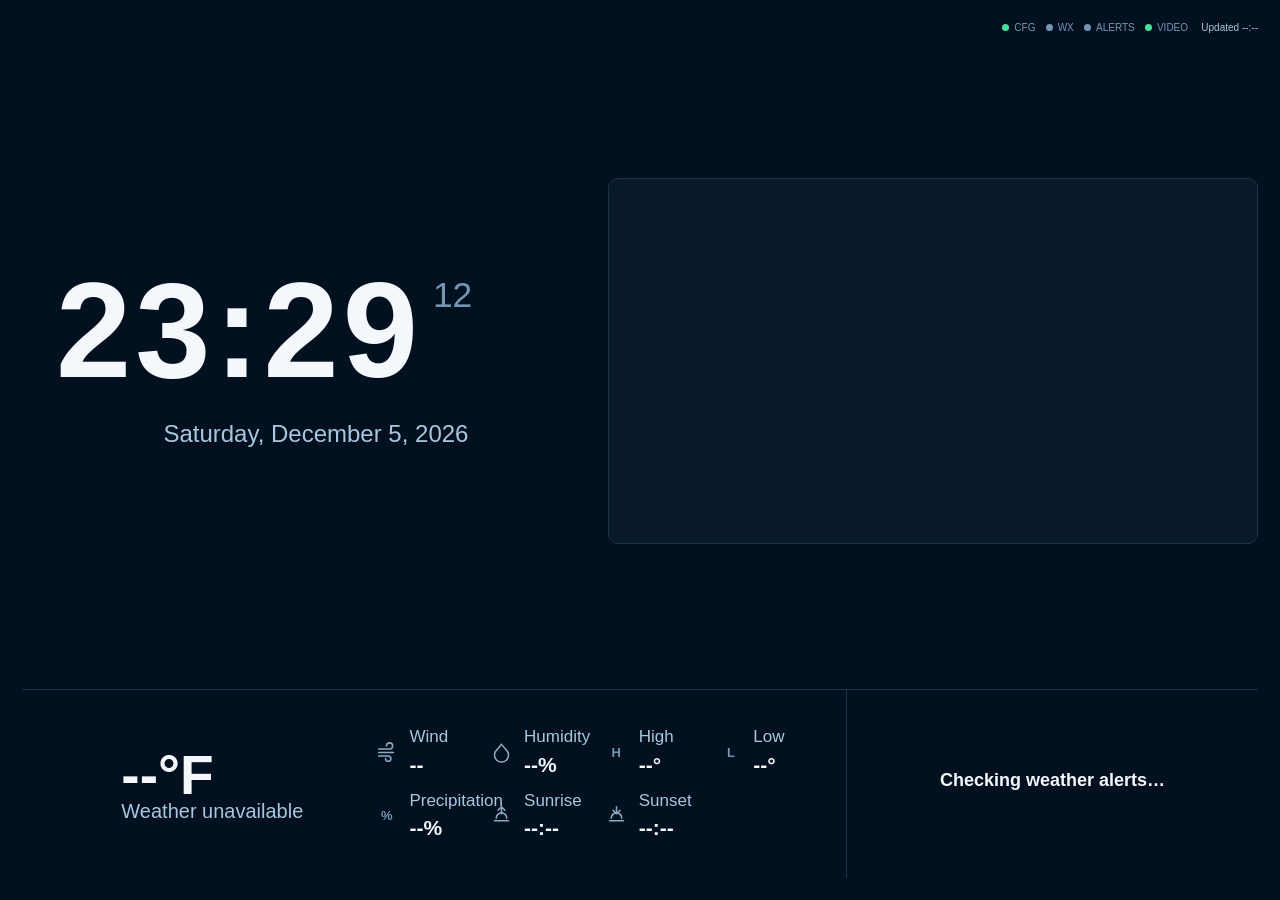
==== index.html @ 96a926e4 "Add files via upload" ====
<!doctype html>
<html lang="en">
<head>
  <meta charset="utf-8">
  <meta name="viewport" content="width=device-width,initial-scale=1,viewport-fit=cover">
  <meta http-equiv="Cache-Control" content="no-cache, no-store, must-revalidate">
  <meta name="theme-color" content="#020916">
  <title>Display</title>
  <link rel="stylesheet" href="styles.css">
</head>
<body>
  <div class="app" id="app">
    <div class="status-strip" aria-live="polite">
      <span class="health-item"><span id="configDot" class="health-dot"></span><span>CFG</span></span>
      <span class="health-item"><span id="weatherDot" class="health-dot"></span><span>WX</span></span>
      <span class="health-item"><span id="alertsDot" class="health-dot"></span><span>ALERTS</span></span>
      <span class="health-item"><span id="videoDot" class="health-dot"></span><span>VIDEO</span></span>
      <span id="updatedText" class="status-updated">Updated --:--</span>
    </div>

    <main class="hero">
      <section class="clock-panel">
        <div class="clock-block">
          <div class="time-line">
            <span id="timeMain">00:00</span>
            <span id="timeSeconds">00</span>
          </div>
          <div id="dateText" class="date-text">Loading date…</div>
        </div>
      </section>

      <section class="video-panel">
        <div class="video-shell">
          <iframe
            id="videoFrame"
            title="Information Feed"
            allow="autoplay; encrypted-media; picture-in-picture"
            allowfullscreen
            referrerpolicy="strict-origin-when-cross-origin"></iframe>
          <div id="videoFallback" class="video-fallback">
            <span>Communication</span>
            <span>Center</span>
          </div>
        </div>
      </section>
    </main>

    <section id="noticeBanner" class="notice-banner" aria-live="polite">
      <div class="notice-mask">
        <div id="noticeTrack" class="notice-track"></div>
      </div>
      <div id="noticeExpiration" class="notice-expiration"></div>
      <div id="noticeCount" class="notice-count"></div>
    </section>

    <footer class="info-bar">
      <section class="weather-block">
        <div class="weather-summary">
          <div id="weatherIcon" class="weather-icon" aria-hidden="true"></div>
          <div class="weather-primary">
            <div id="temperature" class="temperature">--°F</div>
            <div id="condition" class="condition">Weather unavailable</div>
          </div>
        </div>

        <div class="weather-stats">
          <div class="weather-stat">
            <span class="stat-icon" data-icon="wind"></span>
            <div><span class="stat-label">Wind</span><strong id="wind">--</strong></div>
          </div>
          <div class="weather-stat">
            <span class="stat-icon" data-icon="humidity"></span>
            <div><span class="stat-label">Humidity</span><strong id="humidity">--%</strong></div>
          </div>
          <div class="weather-stat">
            <span class="stat-icon stat-letter">H</span>
            <div><span class="stat-label">High</span><strong id="highTemp">--°</strong></div>
          </div>
          <div class="weather-stat">
            <span class="stat-icon stat-letter">L</span>
            <div><span class="stat-label">Low</span><strong id="lowTemp">--°</strong></div>
          </div>
          <div class="weather-stat">
            <span class="stat-icon stat-letter">%</span>
            <div><span class="stat-label">Precipitation</span><strong id="precipitation">--%</strong></div>
          </div>
          <div class="weather-stat">
            <span class="stat-icon" data-icon="sunrise"></span>
            <div><span class="stat-label">Sunrise</span><strong id="sunrise">--:--</strong></div>
          </div>
          <div class="weather-stat">
            <span class="stat-icon" data-icon="sunset"></span>
            <div><span class="stat-label">Sunset</span><strong id="sunset">--:--</strong></div>
          </div>
        </div>
      </section>

      <section class="alerts-block">
        <div id="alerts" class="alerts">
          <div class="alert-title">Checking weather alerts…</div>
          <div class="alert-detail"></div>
        </div>
      </section>
    </footer>
  </div>

  <aside id="diagnostics" class="diagnostics" aria-hidden="true">
    <div class="diagnostics-head">
      <strong>Display Diagnostics</strong>
      <span>Press D to close</span>
    </div>
    <dl id="diagnosticsGrid"></dl>
  </aside>

  <script type="module" src="display.js"></script>
</body>
</html>
---- styles.css ----
:root{
  --bg:#03101f;
  --surface:#07192b;
  --surface-hover:#0b2136;
  --border:#1d3448;
  --border-subtle:#142a3d;
  --text:#f4f7fb;
  --text-secondary:#a9c6df;
  --text-muted:#7596b3;
  --accent:#4da9dc;
  --accent-hover:#65b9e5;
  --success:#4ade9b;
  --warning:#f6c453;
  --danger:#ef6b73;
  --pad:clamp(22px,1.5vw,30px);
  --gap:clamp(24px,2vw,40px);
  --radius:10px;
  --footer-h:clamp(176px,21vh,230px);
}


*{box-sizing:border-box}
html,body{
  font-family:Inter,Segoe UI,Arial,sans-serif;
  color:var(--text);
  background:var(--bg);
  font-variant-numeric:tabular-nums;
}

.app{
  min-height:100vh;
  height:100dvh;
  padding:var(--pad);
  display:grid;
  grid-template-rows:minmax(0,1fr) var(--footer-h);
  gap:var(--gap);
  position:relative;
}

.status-strip{
  position:absolute;
  top:var(--pad);
  right:var(--pad);
  z-index:5;
  display:flex;
  align-items:center;
  gap:clamp(10px,.8vw,15px);
  color:var(--text-muted);
  font-size:clamp(10px,.66vw,13px);
  white-space:nowrap;
}
.health-item{display:inline-flex;align-items:center;gap:5px}
.health-dot{width:7px;height:7px;border-radius:50%;background:var(--text-muted)}
.health-dot.ok{background:var(--success)}
.health-dot.delayed{background:var(--warning)}
.health-dot.error{background:var(--danger)}
.status-updated{margin-left:3px;color:var(--text-secondary)}

.hero{
  display:grid;
  grid-template-columns:minmax(0,1fr) minmax(520px,1fr);
  gap:clamp(48px,3.4vw,72px);
  align-items:center;
  min-height:0;
  padding-top:clamp(30px,4vh,52px);
}

.clock-panel{
  container-type:inline-size;
  min-width:0;
  padding-left:clamp(52px,4.2vw,92px);
  overflow:visible;
}
.clock-block{width:100%;min-width:0}
.time-line{
  display:flex;
  align-items:flex-start;
  white-space:nowrap;
  min-width:0;
  overflow:visible;
}
#timeMain{
  font-size:clamp(150px,31cqw,320px);
  font-weight:620;
  letter-spacing:.026em;
  line-height:.86;
  white-space:nowrap;
}
#timeSeconds{
  flex:0 0 auto;
  margin:.05em 0 0 clamp(16px,1.2vw,22px);
  font-size:clamp(34px,7.5cqw,72px);
  font-weight:500;
  color:var(--text-muted);
}
.date-text{
  margin-top:clamp(30px,3.4vh,50px);
  font-size:clamp(29px,4.4cqw,44px);
  font-weight:500;
  color:var(--text-secondary);
  text-align:center;
  line-height:1.2;
}

.video-panel{min-width:0;display:flex;align-items:center}
.video-shell{
  width:100%;
  aspect-ratio:16/9;
  border:1px solid var(--border);
  border-radius:var(--radius);
  overflow:hidden;
  background:var(--surface);
  position:relative;
}
.video-shell iframe{width:100%;height:100%;border:0;display:block}
.video-fallback{
  position:absolute;inset:0;
  display:none;
  align-items:center;
  justify-content:center;
  flex-direction:column;
  gap:2px;
  color:var(--text-secondary);
  font-size:clamp(30px,2.2vw,46px);
  font-weight:600;
  line-height:1.05;
  text-align:center;
  background:var(--surface);
}

.info-bar{
  display:grid;
  grid-template-columns:minmax(0,2fr) minmax(350px,1fr);
  gap:0;
  border-top:1px solid var(--border);
  min-height:0;
}
.weather-block{
  display:grid;
  grid-template-columns:minmax(290px,.85fr) minmax(520px,1.15fr);
  align-items:center;
  gap:clamp(42px,3vw,66px);
  padding:clamp(20px,2vh,28px) clamp(50px,3.7vw,74px);
  min-width:0;
}
.weather-summary{
  display:grid;
  grid-template-columns:auto minmax(0,1fr);
  gap:clamp(20px,1.5vw,28px);
  align-items:center;
}
.weather-icon{width:clamp(56px,4.4vw,82px);height:clamp(56px,4.4vw,82px);color:#e4edf5}
.weather-icon svg,.stat-icon svg{width:100%;height:100%;display:block}
.temperature{font-size:clamp(54px,4.3vw,82px);font-weight:610;line-height:.9}
.condition{font-size:clamp(20px,1.3vw,25px);color:var(--text-secondary);margin-top:10px}

.weather-stats{
  display:grid;
  grid-template-columns:repeat(2,minmax(180px,1fr));
  gap:clamp(24px,2.2vh,36px) clamp(54px,4vw,84px);
  place-content:center;
  width:min(100%,570px);
  justify-self:center;
}
.weather-stat{
  display:grid;
  grid-template-columns:22px minmax(0,1fr);
  gap:11px;
  align-items:center;
}
.stat-icon{width:21px;height:21px;color:#8baac2}
.stat-label{display:block;font-size:clamp(17px,1.12vw,21px);color:var(--text-secondary);line-height:1.2}
.weather-stat strong{display:block;margin-top:5px;font-size:clamp(21px,1.38vw,27px);line-height:1.15}

.alerts-block{
  border-left:1px solid var(--border);
  display:flex;
  align-items:center;
  justify-content:center;
  padding:0 clamp(34px,2.8vw,54px);
}
.alerts{width:100%;text-align:center}
.alert-title{font-size:clamp(18px,1.18vw,23px);font-weight:600}
.alert-detail{margin-top:7px;font-size:clamp(14px,.95vw,18px);line-height:1.35;color:var(--text-muted)}
.alerts.warning{border-left:3px solid var(--danger);padding-left:18px;text-align:left}
.alerts.watch{border-left:3px solid #e8d15d;padding-left:18px;text-align:left}
.alerts.advisory{border-left:3px solid var(--warning);padding-left:18px;text-align:left}

.notice-banner{
  position:absolute;
  left:var(--pad);
  right:var(--pad);
  bottom:calc(var(--footer-h) + var(--gap) + 8px);
  min-height:clamp(82px,9vh,112px);
  border:1px solid var(--border);
  border-radius:var(--radius);
  background:rgba(5,17,31,.94);
  backdrop-filter:blur(8px);
  overflow:hidden;
  opacity:0;
  transform:translateY(12px);
  pointer-events:none;
  transition:opacity .28s ease,transform .28s ease;
  box-shadow:0 14px 34px rgba(0,0,0,.18);
  z-index:8;
}
.notice-banner.active{opacity:1;transform:translateY(0)}
.notice-mask{
  position:absolute;inset:0;overflow:hidden;
  -webkit-mask-image:linear-gradient(to bottom,transparent 0%,#000 18%,#000 82%,transparent 100%);
  mask-image:linear-gradient(to bottom,transparent 0%,#000 18%,#000 82%,transparent 100%);
}
.notice-track{
  position:absolute;left:0;right:0;top:50%;
  display:flex;flex-direction:column;gap:10px;
  padding:0 38px;
  transform:translateY(var(--notice-offset,-50%));
  transition:transform 700ms cubic-bezier(.22,.61,.36,1);
}
.notice-item{
  min-height:52px;
  display:flex;align-items:center;justify-content:center;
  padding:10px 60px;
  border-left:3px solid transparent;
  border-radius:7px;
  color:rgba(244,247,251,.42);
  font-size:clamp(16px,1.08vw,21px);
  text-align:center;
  opacity:.42;
  transform:scale(.975);
  transition:opacity 700ms ease,transform 700ms ease,color 700ms ease,background-color 700ms ease;
}
.notice-item.active{color:var(--text);opacity:1;transform:scale(1);background:rgba(8,24,41,.56)}
.notice-item.important{border-left-color:var(--warning)}
.notice-item.urgent{border-left-color:var(--danger)}
.notice-expiration{position:absolute;left:12px;bottom:7px;font-size:11px;color:rgba(159,176,194,.72)}
.notice-count{position:absolute;right:10px;bottom:7px;font-size:11px;color:var(--text-muted)}

@media(max-width:1500px){
  .hero{grid-template-columns:minmax(0,.92fr) minmax(450px,1.08fr);gap:32px}
  .clock-panel{padding-left:34px}
  #timeMain{font-size:clamp(108px,26cqw,230px);letter-spacing:.03em}
  #timeSeconds{font-size:clamp(28px,6.8cqw,56px);margin-left:11px}
  .date-text{font-size:clamp(24px,3.9cqw,35px)}
  .weather-block{
    grid-template-columns:minmax(240px,.8fr) minmax(400px,1.2fr);
    gap:30px;
    padding-left:34px;padding-right:34px;
  }
  .weather-stats{grid-template-columns:repeat(2,minmax(150px,1fr));column-gap:36px}
}

@media(prefers-reduced-motion:reduce){
  *{transition:none!important}
}


/* Reliability / burn-in protection */
.app{
  transform:translate(var(--burn-x,0px),var(--burn-y,0px));
  transition:transform 2s ease;
}

/* Hidden diagnostics overlay */
.diagnostics{
  position:fixed;
  right:20px;
  bottom:20px;
  z-index:50;
  width:min(480px,calc(100vw - 40px));
  max-height:70vh;
  overflow:auto;
  display:none;
  padding:16px;
  border:1px solid var(--border);
  border-radius:10px;
  background:rgba(3,16,31,.97);
  box-shadow:0 18px 50px rgba(0,0,0,.4);
  color:var(--text);
}
.diagnostics.open{display:block}
.diagnostics-head{
  display:flex;
  justify-content:space-between;
  gap:16px;
  padding-bottom:10px;
  margin-bottom:10px;
  border-bottom:1px solid var(--border-subtle);
}
.diagnostics-head span{color:var(--text-muted);font-size:12px}
.diagnostics dl{margin:0;display:grid;grid-template-columns:150px 1fr;gap:7px 12px;font-size:13px}
.diagnostics dt{color:var(--text-muted)}
.diagnostics dd{margin:0;color:var(--text-secondary);word-break:break-word}

/* Prevent long alert / notice text from clipping. JS may also reduce font-size when needed. */
.alert-title,.alert-detail,.notice-item{overflow-wrap:anywhere}

.status-updated.stale{color:var(--warning);opacity:.8}


/* v3.3.1 — TV viewport lock: never show page scrollbars */
html,
body{
  width:100%;
  height:100%;
  min-width:0;
  min-height:0;
  margin:0;
  padding:0;
  overflow:hidden !important;
  overscroll-behavior:none;
}

body{
  position:fixed;
  inset:0;
}

.app{
  position:absolute;
  inset:0;
  width:100%;
  height:100%;
  max-width:100vw;
  max-height:100vh;
  overflow:hidden;
  box-sizing:border-box;
}

/* Keep the 1px burn-in shift from increasing the document bounds. */
.app,
.hero,
.footer{
  box-sizing:border-box;
}

.hero{
  min-height:0;
  overflow:hidden;
}

.footer{
  min-height:0;
  overflow:hidden;
}

.video-shell{
  max-width:100%;
  max-height:100%;
}

/* v3.3.2 — compact daily high / low */
.high-low{
  display:flex;
  align-items:center;
  gap:8px;
  margin-top:9px;
  color:var(--text-muted);
  font-size:clamp(14px,.9vw,17px);
  line-height:1;
  letter-spacing:.01em;
}
.high-low > span{
  display:inline-flex;
  align-items:center;
  gap:3px;
}
.high-low strong{
  color:var(--text-secondary);
  font-weight:600;
}
.hl-label{
  color:var(--text-muted);
  font-size:.88em;
  font-weight:600;
}
.hl-divider{
  color:var(--border);
  font-size:.8em;
}

/* v3.3.3 — single-line weather summary */
.weather-summary{display:flex;align-items:center;flex-wrap:nowrap;gap:9px;margin-top:6px;min-width:0;white-space:nowrap}
.weather-summary .condition{margin:0;min-width:0;color:var(--text-secondary)}
.summary-divider{color:var(--border);font-size:.9em;font-weight:400}
.weather-summary .high-low{display:inline-flex;align-items:center;flex:0 0 auto;gap:8px;margin:0;color:var(--text-muted);font-size:clamp(14px,.9vw,17px);line-height:1}
.weather-summary .high-low>span{display:inline-flex;align-items:center;gap:3px}
.weather-summary .high-low strong{color:var(--text-secondary);font-weight:600}
.weather-summary .hl-label{color:var(--text-muted);font-size:.88em;font-weight:600}
.weather-summary .hl-divider{color:var(--border);font-size:.8em}

/* v3.3.4 weather detail grid */
.weather-stats{grid-template-columns:repeat(4,minmax(0,1fr));column-gap:clamp(18px,1.8vw,34px);row-gap:clamp(14px,1.4vh,22px)}
.stat-letter{display:flex;align-items:center;justify-content:center;font-size:13px;font-weight:600;color:var(--text-muted)}
@media(max-width:1200px){.weather-stats{grid-template-columns:repeat(4,minmax(0,1fr));column-gap:14px}}
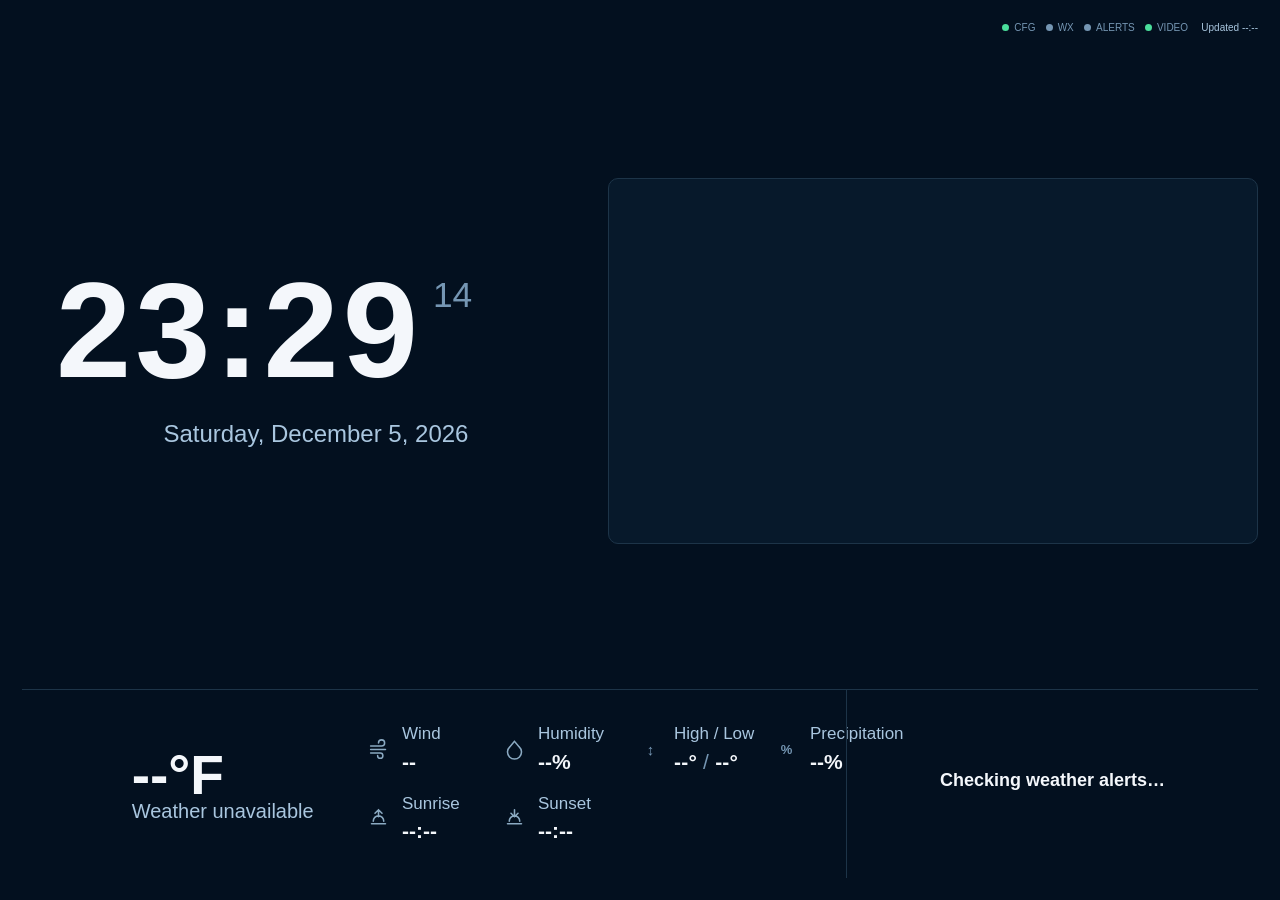
==== commit 0370e726: "Add files via upload" ====
--- a/index.html
+++ b/index.html
@@ -72,13 +72,12 @@
             <span class="stat-icon" data-icon="humidity"></span>
             <div><span class="stat-label">Humidity</span><strong id="humidity">--%</strong></div>
           </div>
-          <div class="weather-stat">
-            <span class="stat-icon stat-letter">H</span>
-            <div><span class="stat-label">High</span><strong id="highTemp">--°</strong></div>
-          </div>
-          <div class="weather-stat">
-            <span class="stat-icon stat-letter">L</span>
-            <div><span class="stat-label">Low</span><strong id="lowTemp">--°</strong></div>
+          <div class="weather-stat high-low-stat">
+            <span class="stat-icon temp-range-icon">↕</span>
+            <div>
+              <span class="stat-label">High / Low</span>
+              <strong><span id="highTemp">--°</span><span class="temp-range-divider"> / </span><span id="lowTemp">--°</span></strong>
+            </div>
           </div>
           <div class="weather-stat">
             <span class="stat-icon stat-letter">%</span>
--- a/styles.css
+++ b/styles.css
@@ -393,3 +393,90 @@
 .weather-stats{grid-template-columns:repeat(4,minmax(0,1fr));column-gap:clamp(18px,1.8vw,34px);row-gap:clamp(14px,1.4vh,22px)}
 .stat-letter{display:flex;align-items:center;justify-content:center;font-size:13px;font-weight:600;color:var(--text-muted)}
 @media(max-width:1200px){.weather-stats{grid-template-columns:repeat(4,minmax(0,1fr));column-gap:14px}}
+
+
+/* v3.3.5 — weather detail spacing refinement */
+.weather-block{
+  grid-template-columns:minmax(320px,.82fr) minmax(620px,1.18fr);
+  gap:clamp(54px,4vw,88px);
+  padding-left:clamp(56px,4.2vw,86px);
+  padding-right:clamp(48px,3.8vw,78px);
+}
+
+/* Seven details become a balanced four-column grid with High/Low combined. */
+.weather-stats{
+  width:min(100%,760px);
+  grid-template-columns:repeat(4,minmax(128px,1fr));
+  column-gap:clamp(28px,2.6vw,52px);
+  row-gap:clamp(24px,2.4vh,34px);
+  justify-self:center;
+  place-content:center;
+}
+
+.weather-stat{
+  grid-template-columns:22px minmax(0,1fr);
+  column-gap:12px;
+  min-width:0;
+  align-items:center;
+}
+
+.stat-label{
+  white-space:nowrap;
+}
+
+.weather-stat strong{
+  white-space:nowrap;
+}
+
+.temp-range-icon{
+  display:flex;
+  align-items:center;
+  justify-content:center;
+  width:21px;
+  height:21px;
+  color:var(--text-muted);
+  font-size:15px;
+  font-weight:600;
+  line-height:1;
+}
+
+.temp-range-divider{
+  color:var(--text-muted);
+  font-weight:400;
+}
+
+.high-low-stat strong{
+  letter-spacing:.01em;
+}
+
+/* Give current conditions a little more separation from the metrics. */
+.weather-summary{
+  padding-left:clamp(6px,.5vw,10px);
+}
+
+@media(max-width:1500px){
+  .weather-block{
+    grid-template-columns:minmax(270px,.78fr) minmax(520px,1.22fr);
+    gap:38px;
+    padding-left:38px;
+    padding-right:34px;
+  }
+
+  .weather-stats{
+    width:min(100%,680px);
+    grid-template-columns:repeat(4,minmax(112px,1fr));
+    column-gap:24px;
+    row-gap:20px;
+  }
+}
+
+@media(max-width:1100px){
+  .weather-block{
+    grid-template-columns:minmax(230px,.72fr) minmax(430px,1.28fr);
+    gap:26px;
+  }
+
+  .weather-stats{
+    grid-template-columns:repeat(3,minmax(110px,1fr));
+  }
+}
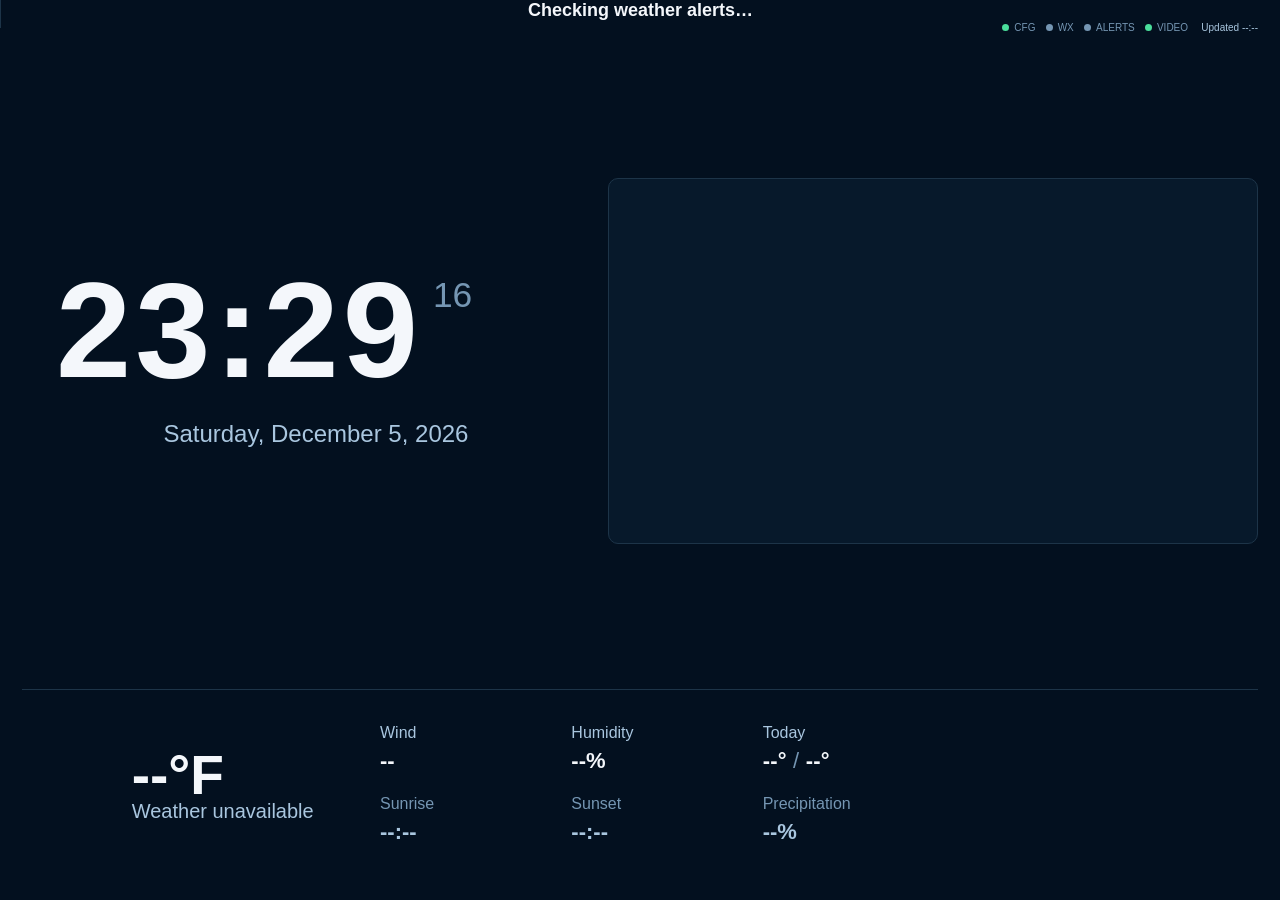
==== commit fb2abade: "Add files via upload" ====
--- a/index.html
+++ b/index.html
@@ -63,35 +63,40 @@
           </div>
         </div>
 
-        <div class="weather-stats">
-          <div class="weather-stat">
-            <span class="stat-icon" data-icon="wind"></span>
-            <div><span class="stat-label">Wind</span><strong id="wind">--</strong></div>
-          </div>
-          <div class="weather-stat">
-            <span class="stat-icon" data-icon="humidity"></span>
-            <div><span class="stat-label">Humidity</span><strong id="humidity">--%</strong></div>
-          </div>
-          <div class="weather-stat high-low-stat">
-            <span class="stat-icon temp-range-icon">↕</span>
-            <div>
-              <span class="stat-label">High / Low</span>
-              <strong><span id="highTemp">--°</span><span class="temp-range-divider"> / </span><span id="lowTemp">--°</span></strong>
+        <div class="weather-stats clean-weather-grid">
+          <div class="weather-column">
+            <div class="weather-group">
+              <span class="stat-label">Wind</span>
+              <strong id="wind">--</strong>
+            </div>
+            <div class="weather-group secondary">
+              <span class="stat-label">Sunrise</span>
+              <strong id="sunrise">--:--</strong>
             </div>
           </div>
-          <div class="weather-stat">
-            <span class="stat-icon stat-letter">%</span>
-            <div><span class="stat-label">Precipitation</span><strong id="precipitation">--%</strong></div>
+
+          <div class="weather-column">
+            <div class="weather-group">
+              <span class="stat-label">Humidity</span>
+              <strong id="humidity">--%</strong>
+            </div>
+            <div class="weather-group secondary">
+              <span class="stat-label">Sunset</span>
+              <strong id="sunset">--:--</strong>
+            </div>
           </div>
-          <div class="weather-stat">
-            <span class="stat-icon" data-icon="sunrise"></span>
-            <div><span class="stat-label">Sunrise</span><strong id="sunrise">--:--</strong></div>
+
+          <div class="weather-column">
+            <div class="weather-group">
+              <span class="stat-label">Today</span>
+              <strong class="today-range"><span id="highTemp">--°</span><span class="temp-range-divider"> / </span><span id="lowTemp">--°</span></strong>
+            </div>
+            <div class="weather-group secondary">
+              <span class="stat-label">Precipitation</span>
+              <strong id="precipitation">--%</strong>
+            </div>
           </div>
-          <div class="weather-stat">
-            <span class="stat-icon" data-icon="sunset"></span>
-            <div><span class="stat-label">Sunset</span><strong id="sunset">--:--</strong></div>
-          </div>
-        </div>
+        </div></div>
       </section>
 
       <section class="alerts-block">
--- a/styles.css
+++ b/styles.css
@@ -480,3 +480,107 @@
     grid-template-columns:repeat(3,minmax(110px,1fr));
   }
 }
+
+
+/* v3.3.6 — clean three-column weather details */
+.weather-block{
+  grid-template-columns:minmax(320px,.78fr) minmax(620px,1.22fr);
+  gap:clamp(56px,4.2vw,92px);
+  padding-left:clamp(56px,4.2vw,86px);
+  padding-right:clamp(54px,4vw,82px);
+}
+
+.clean-weather-grid{
+  width:min(100%,760px);
+  display:grid;
+  grid-template-columns:repeat(3,minmax(0,1fr));
+  column-gap:clamp(54px,4vw,88px);
+  row-gap:0;
+  justify-self:center;
+  align-items:start;
+}
+
+.weather-column{
+  display:grid;
+  grid-template-rows:auto auto;
+  row-gap:clamp(24px,2.4vh,34px);
+  min-width:0;
+}
+
+.weather-group{
+  min-width:0;
+}
+
+.weather-group .stat-label{
+  display:block;
+  color:var(--text-secondary);
+  font-size:clamp(17px,1.08vw,21px);
+  line-height:1.2;
+  margin-bottom:6px;
+}
+
+.weather-group strong{
+  display:block;
+  color:var(--text);
+  font-size:clamp(22px,1.42vw,28px);
+  line-height:1.16;
+  font-weight:600;
+  white-space:nowrap;
+}
+
+.weather-group.secondary .stat-label{
+  color:var(--text-muted);
+}
+
+.weather-group.secondary strong{
+  color:var(--text-secondary);
+}
+
+.today-range{
+  letter-spacing:.01em;
+}
+
+.temp-range-divider{
+  color:var(--text-muted);
+  font-weight:400;
+}
+
+/* Retire the old icon-heavy weather stat presentation. */
+.weather-stats .stat-icon,
+.weather-stats .stat-letter,
+.weather-stats .temp-range-icon{
+  display:none !important;
+}
+
+@media(max-width:1500px){
+  .weather-block{
+    grid-template-columns:minmax(280px,.74fr) minmax(540px,1.26fr);
+    gap:40px;
+    padding-left:38px;
+    padding-right:36px;
+  }
+
+  .clean-weather-grid{
+    width:min(100%,680px);
+    column-gap:34px;
+  }
+
+  .weather-column{
+    row-gap:20px;
+  }
+
+  .weather-group .stat-label{
+    font-size:16px;
+  }
+
+  .weather-group strong{
+    font-size:22px;
+  }
+}
+
+@media(max-width:1100px){
+  .clean-weather-grid{
+    grid-template-columns:repeat(3,minmax(0,1fr));
+    column-gap:24px;
+  }
+}
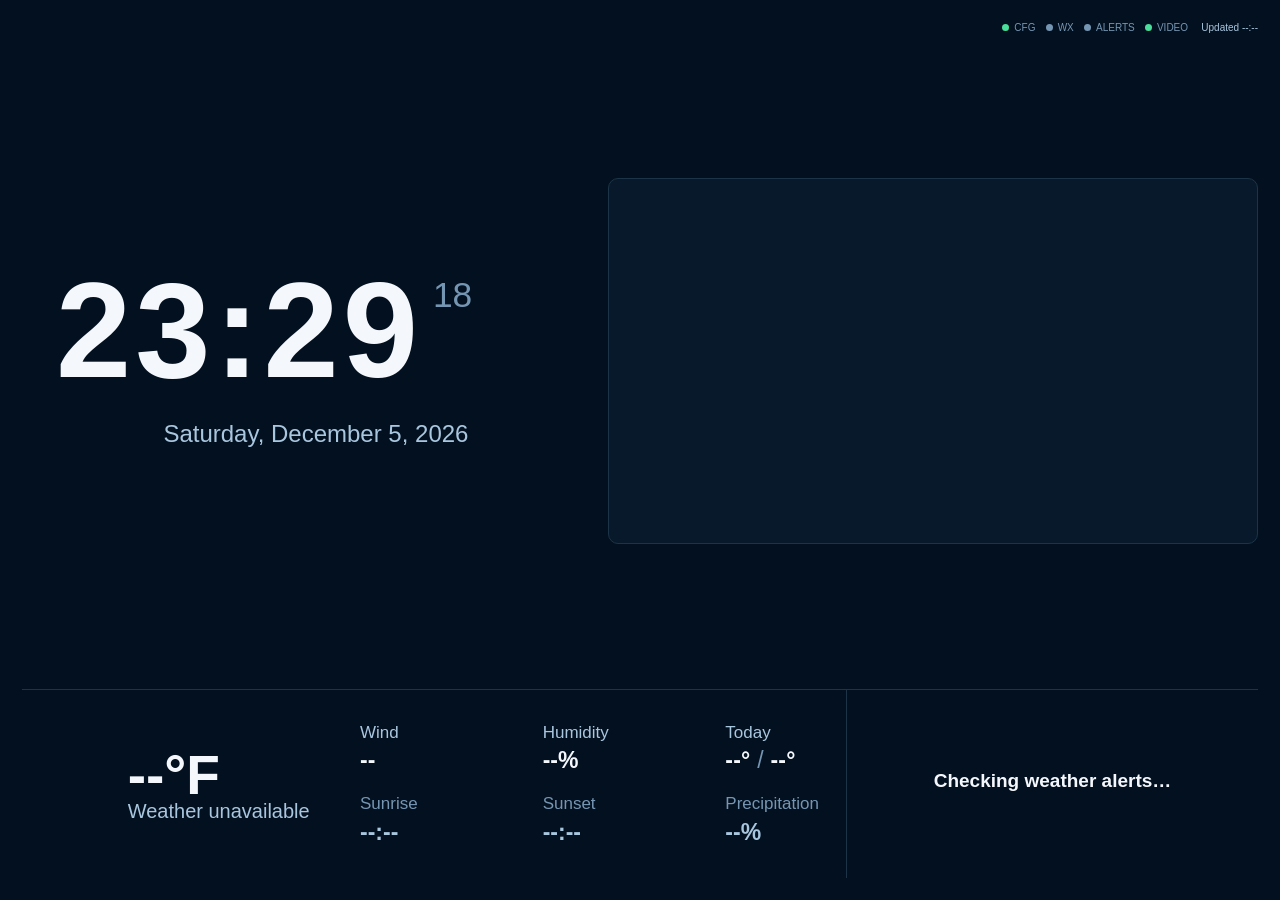
==== commit 745f5a44: "Add files via upload" ====
--- a/index.html
+++ b/index.html
@@ -96,7 +96,7 @@
               <strong id="precipitation">--%</strong>
             </div>
           </div>
-        </div></div>
+        </div>
       </section>
 
       <section class="alerts-block">
--- a/styles.css
+++ b/styles.css
@@ -482,105 +482,123 @@
 }
 
 
-/* v3.3.6 — clean three-column weather details */
+/* v3.3.7 — repaired weather footer */
+.info-bar{
+  display:grid !important;
+  grid-template-columns:minmax(0,2fr) minmax(350px,1fr) !important;
+  gap:0 !important;
+  align-items:stretch !important;
+}
+
 .weather-block{
-  grid-template-columns:minmax(320px,.78fr) minmax(620px,1.22fr);
-  gap:clamp(56px,4.2vw,92px);
-  padding-left:clamp(56px,4.2vw,86px);
-  padding-right:clamp(54px,4vw,82px);
+  display:grid !important;
+  grid-template-columns:minmax(330px,.82fr) minmax(620px,1.18fr) !important;
+  align-items:center !important;
+  gap:clamp(48px,3.6vw,78px) !important;
+  padding:clamp(18px,1.8vh,26px) clamp(48px,3.5vw,72px) !important;
+  min-width:0 !important;
 }
 
 .clean-weather-grid{
-  width:min(100%,760px);
-  display:grid;
-  grid-template-columns:repeat(3,minmax(0,1fr));
-  column-gap:clamp(54px,4vw,88px);
-  row-gap:0;
-  justify-self:center;
-  align-items:start;
+  display:grid !important;
+  grid-template-columns:repeat(3,minmax(150px,1fr)) !important;
+  column-gap:clamp(42px,3.2vw,68px) !important;
+  width:min(100%,760px) !important;
+  justify-self:center !important;
+  align-items:start !important;
 }
 
 .weather-column{
-  display:grid;
-  grid-template-rows:auto auto;
-  row-gap:clamp(24px,2.4vh,34px);
-  min-width:0;
+  display:grid !important;
+  grid-template-rows:auto auto !important;
+  row-gap:clamp(20px,2vh,30px) !important;
+  min-width:0 !important;
 }
 
 .weather-group{
-  min-width:0;
+  min-width:0 !important;
 }
 
 .weather-group .stat-label{
-  display:block;
-  color:var(--text-secondary);
-  font-size:clamp(17px,1.08vw,21px);
-  line-height:1.2;
-  margin-bottom:6px;
+  display:block !important;
+  margin:0 0 6px !important;
+  color:var(--text-secondary) !important;
+  font-size:clamp(18px,1.18vw,23px) !important;
+  line-height:1.15 !important;
+  white-space:nowrap !important;
 }
 
 .weather-group strong{
-  display:block;
-  color:var(--text);
-  font-size:clamp(22px,1.42vw,28px);
-  line-height:1.16;
-  font-weight:600;
-  white-space:nowrap;
+  display:block !important;
+  color:var(--text) !important;
+  font-size:clamp(23px,1.5vw,30px) !important;
+  line-height:1.12 !important;
+  font-weight:600 !important;
+  white-space:nowrap !important;
 }
 
 .weather-group.secondary .stat-label{
-  color:var(--text-muted);
+  color:var(--text-muted) !important;
 }
 
 .weather-group.secondary strong{
-  color:var(--text-secondary);
+  color:var(--text-secondary) !important;
 }
 
 .today-range{
-  letter-spacing:.01em;
+  letter-spacing:.01em !important;
 }
 
 .temp-range-divider{
-  color:var(--text-muted);
-  font-weight:400;
-}
-
-/* Retire the old icon-heavy weather stat presentation. */
-.weather-stats .stat-icon,
-.weather-stats .stat-letter,
-.weather-stats .temp-range-icon{
-  display:none !important;
+  color:var(--text-muted) !important;
+  font-weight:400 !important;
+}
+
+.alerts-block{
+  grid-column:2 !important;
+  grid-row:1 !important;
+  position:relative !important;
+  inset:auto !important;
+  align-self:stretch !important;
+  display:flex !important;
+  align-items:center !important;
+  justify-content:center !important;
+  border-left:1px solid var(--border) !important;
+  padding:0 clamp(34px,2.8vw,54px) !important;
+}
+
+.alerts{
+  position:static !important;
+  width:100% !important;
+  text-align:center !important;
+}
+
+.alert-title{
+  font-size:clamp(19px,1.25vw,24px) !important;
+}
+
+.alert-detail{
+  font-size:clamp(14px,.95vw,18px) !important;
 }
 
 @media(max-width:1500px){
   .weather-block{
-    grid-template-columns:minmax(280px,.74fr) minmax(540px,1.26fr);
-    gap:40px;
-    padding-left:38px;
-    padding-right:36px;
+    grid-template-columns:minmax(270px,.76fr) minmax(520px,1.24fr) !important;
+    gap:34px !important;
+    padding-left:34px !important;
+    padding-right:30px !important;
   }
 
   .clean-weather-grid{
-    width:min(100%,680px);
-    column-gap:34px;
-  }
-
-  .weather-column{
-    row-gap:20px;
+    grid-template-columns:repeat(3,minmax(125px,1fr)) !important;
+    column-gap:28px !important;
   }
 
   .weather-group .stat-label{
-    font-size:16px;
+    font-size:17px !important;
   }
 
   .weather-group strong{
-    font-size:22px;
-  }
-}
-
-@media(max-width:1100px){
-  .clean-weather-grid{
-    grid-template-columns:repeat(3,minmax(0,1fr));
-    column-gap:24px;
-  }
-}
+    font-size:23px !important;
+  }
+}
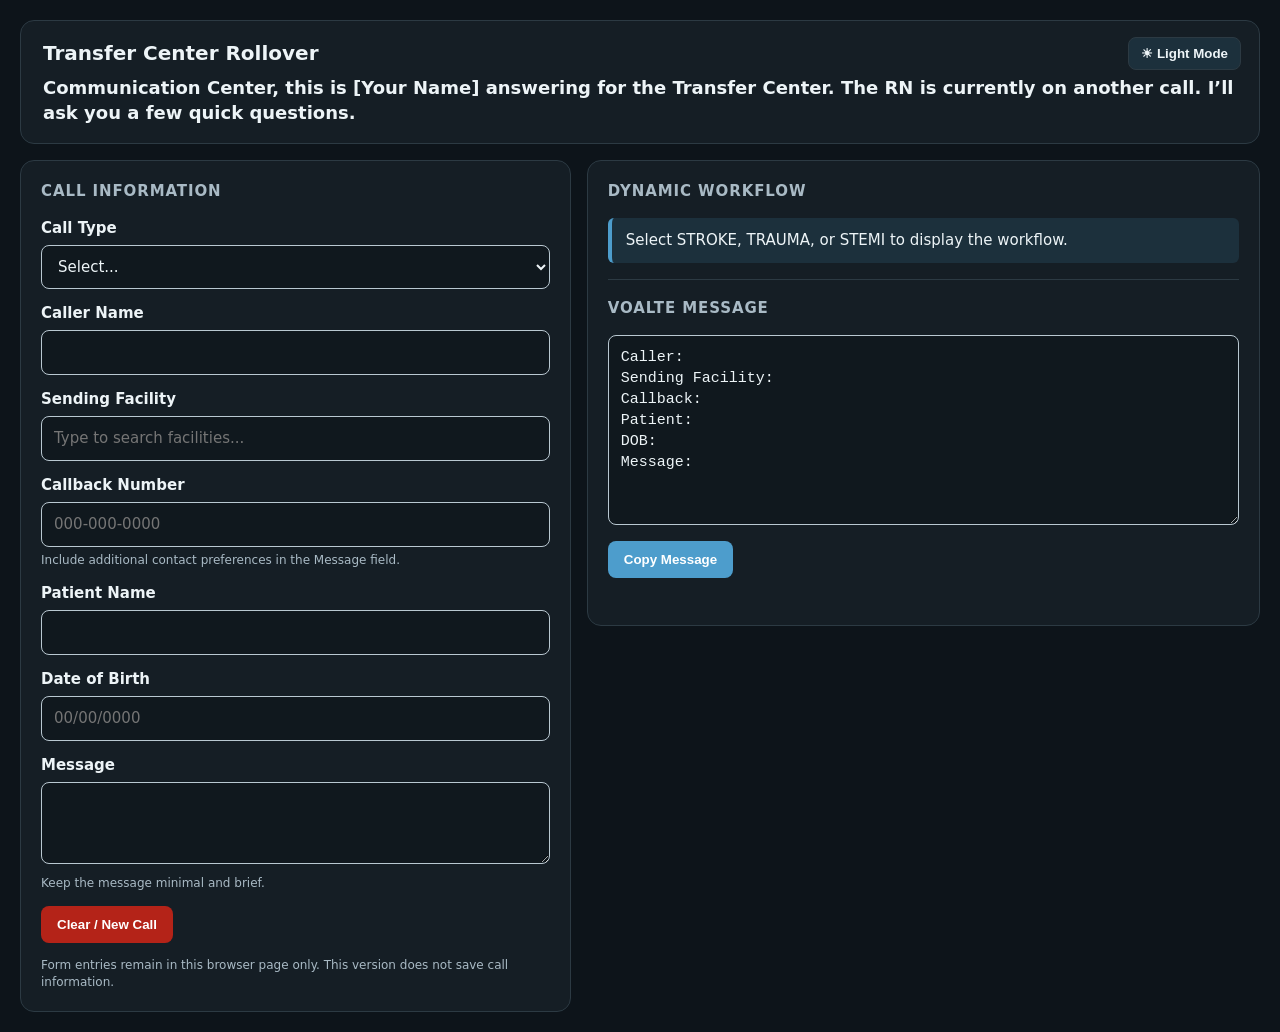
==== commit 7d2f6906: "Add files via upload" ====
--- a/index.html
+++ b/index.html
@@ -1,121 +1,247 @@
 <!doctype html>
 <html lang="en">
 <head>
-  <meta charset="utf-8">
-  <meta name="viewport" content="width=device-width,initial-scale=1,viewport-fit=cover">
-  <meta http-equiv="Cache-Control" content="no-cache, no-store, must-revalidate">
-  <meta name="theme-color" content="#020916">
-  <title>Display</title>
-  <link rel="stylesheet" href="styles.css">
+<meta charset="utf-8">
+<meta name="viewport" content="width=device-width,initial-scale=1">
+<title>Transfer Center Rollover</title>
+<style>
+:root{--bg:#eef4f8;--panel:#fff;--ink:#17232d;--muted:#61717e;--line:#d8e2e8;--blue:#2d6f98;--soft:#e8f2f8;--danger:#a43d3d;--ok:#26734d;--input:#fff;--output:#f8fafb}
+html[data-theme="dark"]{--bg:#0d141a;--panel:#151e25;--ink:#edf4f7;--muted:#a9bac5;--line:#2c3a43;--blue:#4d9dcc;--soft:#1c303c;--danger:#dc7777;--ok:#73c79a;--input:#10181e;--output:#10181e}
+*{box-sizing:border-box} body{margin:0;background:var(--bg);color:var(--ink);font:15px/1.4 system-ui,-apple-system,Segoe UI,Roboto,Arial,sans-serif}
+.app{max-width:1400px;margin:auto;padding:20px}.header{background:var(--panel);border:1px solid var(--line);border-radius:14px;padding:18px 22px;margin-bottom:16px}
+.header{position:relative}.header h1{margin:0 0 8px;font-size:20px}.theme-toggle{position:absolute;right:18px;top:16px;background:var(--soft);color:var(--ink);border:1px solid var(--line);padding:8px 12px}.script{font-size:18px;font-weight:600}
+.grid{display:grid;grid-template-columns:minmax(360px,.9fr) minmax(480px,1.1fr);gap:16px}
+.card{background:var(--panel);border:1px solid var(--line);border-radius:14px;padding:20px}.card h2{font-size:15px;letter-spacing:.06em;margin:0 0 16px;color:var(--muted)}
+label{display:block;font-weight:650;margin:0 0 6px}.field{margin-bottom:14px}
+input,select,textarea{width:100%;border:1px solid #b9c8d1;border-radius:8px;padding:11px 12px;font:inherit;background:var(--input);color:var(--ink)}
+input:focus,select:focus,textarea:focus{outline:3px solid #d8ebf6;border-color:var(--blue)}
+textarea{resize:vertical;min-height:82px}.copybox{min-height:190px;background:var(--output);font-family:ui-monospace,SFMono-Regular,Consolas,monospace}
+.row{display:flex;gap:10px}.row>*{flex:1}
+button{border:0;border-radius:8px;padding:11px 16px;font-weight:700;cursor:pointer;background:var(--blue);color:#fff}
+button.secondary{background:var(--soft);color:var(--ink)}button.danger{background:#b42318;color:#fff}button.danger:hover{background:#8f1c13}button.choice{background:var(--soft);color:var(--ink);border:1px solid var(--line)}
+button.choice.active{background:var(--blue);color:#fff}.actions{display:flex;gap:10px;margin-top:10px}
+.workflow{margin-top:16px;border-top:1px solid var(--line);padding-top:18px}.workflow h3{margin:0 0 10px}
+.notice{background:var(--soft);border-left:4px solid var(--blue);padding:12px 14px;border-radius:6px;margin:10px 0}
+.steps{margin:10px 0 0;padding-left:22px}.hidden{display:none!important}.status{font-size:13px;color:var(--ok);min-height:20px;margin-top:7px}
+.helper{font-size:12px;color:var(--muted);margin-top:5px}.footer-note{font-size:12px;color:var(--muted);margin-top:14px}
+.combo{position:relative}.combo-list{position:absolute;z-index:50;left:0;right:0;top:100%;margin-top:4px;max-height:260px;overflow:auto;background:var(--panel);border:1px solid var(--line);border-radius:8px;box-shadow:0 10px 25px rgba(0,0,0,.25)}
+.combo-option{padding:10px 12px;cursor:pointer;border-bottom:1px solid var(--line)}.combo-option:last-child{border-bottom:0}.combo-option:hover,.combo-option.active{background:var(--soft)}.combo-empty{padding:10px 12px;color:var(--muted)}
+@media(max-width:850px){.grid{grid-template-columns:1fr}.app{padding:10px}.script{font-size:16px}}
+@media print{.actions,.footer-note{display:none}body{background:#fff}.app{max-width:none}}
+</style>
 </head>
 <body>
-  <div class="app" id="app">
-    <div class="status-strip" aria-live="polite">
-      <span class="health-item"><span id="configDot" class="health-dot"></span><span>CFG</span></span>
-      <span class="health-item"><span id="weatherDot" class="health-dot"></span><span>WX</span></span>
-      <span class="health-item"><span id="alertsDot" class="health-dot"></span><span>ALERTS</span></span>
-      <span class="health-item"><span id="videoDot" class="health-dot"></span><span>VIDEO</span></span>
-      <span id="updatedText" class="status-updated">Updated --:--</span>
-    </div>
-
-    <main class="hero">
-      <section class="clock-panel">
-        <div class="clock-block">
-          <div class="time-line">
-            <span id="timeMain">00:00</span>
-            <span id="timeSeconds">00</span>
-          </div>
-          <div id="dateText" class="date-text">Loading date…</div>
-        </div>
-      </section>
-
-      <section class="video-panel">
-        <div class="video-shell">
-          <iframe
-            id="videoFrame"
-            title="Information Feed"
-            allow="autoplay; encrypted-media; picture-in-picture"
-            allowfullscreen
-            referrerpolicy="strict-origin-when-cross-origin"></iframe>
-          <div id="videoFallback" class="video-fallback">
-            <span>Communication</span>
-            <span>Center</span>
-          </div>
-        </div>
-      </section>
-    </main>
-
-    <section id="noticeBanner" class="notice-banner" aria-live="polite">
-      <div class="notice-mask">
-        <div id="noticeTrack" class="notice-track"></div>
+<main class="app">
+  <section class="header">
+    <h1>Transfer Center Rollover</h1><button id="themeToggle" class="theme-toggle" type="button">☀ Light Mode</button>
+    <div class="script">Communication Center, this is [Your Name] answering for the Transfer Center. The RN is currently on another call. I’ll ask you a few quick questions.</div>
+  </section>
+
+  <div class="grid">
+    <section class="card">
+      <h2>CALL INFORMATION</h2>
+      <div class="field"><label for="type">Call Type</label>
+        <select id="type"><option value="">Select...</option><option>STROKE</option><option>TRAUMA</option><option>STEMI</option><option>Other</option></select>
       </div>
-      <div id="noticeExpiration" class="notice-expiration"></div>
-      <div id="noticeCount" class="notice-count"></div>
+      <div class="field"><label for="caller">Caller Name</label><input id="caller" autocomplete="off"></div>
+      <div class="field"><label for="facility">Sending Facility</label>
+        <div class="combo">
+          <input id="facility" autocomplete="off" placeholder="Type to search facilities..." role="combobox" aria-autocomplete="list" aria-expanded="false">
+          <div id="facilityList" class="combo-list hidden" role="listbox"></div>
+        </div>
+        <input id="facilityOther" class="hidden" autocomplete="off" placeholder="Enter sending facility" style="margin-top:8px">
+      </div>
+      <div class="field"><label for="callback">Callback Number</label><input id="callback" type="tel" inputmode="numeric" maxlength="12" autocomplete="off" placeholder="000-000-0000"><div class="helper">Include additional contact preferences in the Message field.</div></div>
+      <div class="field"><label for="patient">Patient Name</label><input id="patient" autocomplete="off"></div>
+      <div class="field"><label for="dob">Date of Birth</label><input id="dob" autocomplete="off" inputmode="numeric" maxlength="10" placeholder="00/00/0000"></div>
+      <div class="field"><label for="reason">Message</label><textarea id="reason"></textarea><div class="helper">Keep the message minimal and brief.</div></div>
+      <div class="actions"><button class="danger" id="clear">Clear / New Call</button></div>
+      <div class="footer-note">Form entries remain in this browser page only. This version does not save call information.</div>
     </section>
 
-    <footer class="info-bar">
-      <section class="weather-block">
-        <div class="weather-summary">
-          <div id="weatherIcon" class="weather-icon" aria-hidden="true"></div>
-          <div class="weather-primary">
-            <div id="temperature" class="temperature">--°F</div>
-            <div id="condition" class="condition">Weather unavailable</div>
-          </div>
-        </div>
-
-        <div class="weather-stats clean-weather-grid">
-          <div class="weather-column">
-            <div class="weather-group">
-              <span class="stat-label">Wind</span>
-              <strong id="wind">--</strong>
-            </div>
-            <div class="weather-group secondary">
-              <span class="stat-label">Sunrise</span>
-              <strong id="sunrise">--:--</strong>
+    <section>
+      <div class="card">
+        <h2>DYNAMIC WORKFLOW</h2>
+        <div id="noneFlow" class="notice">Select STROKE, TRAUMA, or STEMI to display the workflow.</div>
+
+        <div id="strokeFlow" class="hidden">
+          <h3>STROKE</h3>
+          <div class="field">
+            <label>Last Known Normal less than 24 hours?</label>
+            <div class="row">
+              <button type="button" class="choice" data-lkn="YES">YES</button>
+              <button type="button" class="choice" data-lkn="NO">NO</button>
             </div>
           </div>
-
-          <div class="weather-column">
-            <div class="weather-group">
-              <span class="stat-label">Humidity</span>
-              <strong id="humidity">--%</strong>
-            </div>
-            <div class="weather-group secondary">
-              <span class="stat-label">Sunset</span>
-              <strong id="sunset">--:--</strong>
-            </div>
+          <div id="strokeYes" class="notice hidden">
+            <strong>Next actions</strong>
+            <ol class="steps">
+              <li>Connect caller to Neurologist on call (<a href="http://kal-spokweb/Amcom/AmcomWeb/" target="_blank" rel="noopener">AMCOM On Call</a>).</li>
+              <li>Send Voalte to the Neurologist and Transfer Center RN with the information obtained.</li>
+            </ol>
           </div>
-
-          <div class="weather-column">
-            <div class="weather-group">
-              <span class="stat-label">Today</span>
-              <strong class="today-range"><span id="highTemp">--°</span><span class="temp-range-divider"> / </span><span id="lowTemp">--°</span></strong>
-            </div>
-            <div class="weather-group secondary">
-              <span class="stat-label">Precipitation</span>
-              <strong id="precipitation">--%</strong>
-            </div>
+          <div id="strokeNo" class="notice hidden">
+            <strong>LKN ≥ 24 hours / NO</strong><br>
+            Send the Voalte message to Transfer Center RN with the information obtained.
           </div>
         </div>
-      </section>
-
-      <section class="alerts-block">
-        <div id="alerts" class="alerts">
-          <div class="alert-title">Checking weather alerts…</div>
-          <div class="alert-detail"></div>
-        </div>
-      </section>
-    </footer>
+
+        <div id="traumaFlow" class="hidden">
+          <h3>TRAUMA</h3>
+          <div class="notice">Send the Voalte message to Transfer Center RN with the information obtained.</div>
+        </div>
+
+        <div id="stemiFlow" class="hidden">
+          <h3>STEMI</h3>
+          <div class="notice">Send the Voalte message to Transfer Center RN with the information obtained.</div>
+        </div>
+        <div id="otherFlow" class="hidden"><h3>OTHER</h3><div class="notice">Send the Voalte message to Transfer Center RN with the information obtained.</div></div>
+
+        <div class="workflow">
+          <h2>VOALTE MESSAGE</h2>
+          <textarea id="output" class="copybox" readonly></textarea>
+          <div class="actions"><button id="copy">Copy Message</button></div>
+          <div id="copyStatus" class="status"></div>
+        </div>
+      </div>
+    </section>
   </div>
-
-  <aside id="diagnostics" class="diagnostics" aria-hidden="true">
-    <div class="diagnostics-head">
-      <strong>Display Diagnostics</strong>
-      <span>Press D to close</span>
-    </div>
-    <dl id="diagnosticsGrid"></dl>
-  </aside>
-
-  <script type="module" src="display.js"></script>
+</main>
+<script>
+const ids=["type","caller","facility","facilityOther","callback","patient","dob","reason"];
+const $=id=>document.getElementById(id);
+let lkn="";
+
+function val(id){
+  if(id==="facility" && ($("facility").dataset.value==="Other" || $("facility").dataset.value==="Clinic (enter name below)"))
+    return $("facilityOther").value.trim();
+  return $(id).value.trim();
+}
+
+const facilities=[
+"Anaconda-Community Hospital of Anaconda","Brendan House","Bozeman-Bozeman Health Deaconess Hospital",
+"Bonner's Ferry-Boundary Community Hospital","Browning-Blackfeet Community Hospital","Butte-St. James' Hospital",
+"Clinic (enter name below)","Chester Logan Health","Conrad Logan Health","Cutbank Logan Health",
+"Deer Lodge Medical Center","Dillon-Barrett Hospital","Eureka Logan Health Primary Care","Fort Harrison-VA",
+"Glasgow-Frances Mahon Deaconess Hospital","Great Falls-Benefis","Great Falls Clinic",
+"Hamilton-Bitteroot Health Daly Hospital","Havre-Northern Montana Hospital","Helena-St. Peter's Healthcare",
+"Kalispell-Logan Health","Libby-Cabinet Peaks Medical Center","Lewistown-Central Montana Hospital",
+"Missoula-Community Medical Center","Missoula-St. Patrick's Providence","Plains-Clark Fork Valley Hospital",
+"Polson-St. Joseph's Hospital","Red Lodge-Beartooth Billings Clinic","Ronan-St. Luke's Medical Center",
+"Shelby-Logan Health","Superior-Mineral Community Hospital","Whitefish-Logan Health","Other"
+];
+let facilityMatches=[], facilityActive=-1;
+function facilitySearch(q){
+  const terms=q.toLowerCase().trim().split(/\s+/).filter(Boolean);
+  return facilities.filter(f=>terms.every(t=>f.toLowerCase().includes(t)));
+}
+function renderFacilities(){
+  facilityMatches=facilitySearch($("facility").value); facilityActive=-1;
+  const list=$("facilityList"); list.innerHTML="";
+  if(!facilityMatches.length){list.innerHTML='<div class="combo-empty">No matches — choose Other for manual entry.</div>';}
+  facilityMatches.forEach((f,i)=>{
+    const d=document.createElement("div"); d.className="combo-option"; d.textContent=f; d.setAttribute("role","option");
+    d.addEventListener("mousedown",e=>{e.preventDefault();selectFacility(f)}); list.appendChild(d);
+  });
+  list.classList.remove("hidden"); $("facility").setAttribute("aria-expanded","true");
+}
+function selectFacility(f){
+  $("facility").value=f; $("facility").dataset.value=f;
+  $("facilityList").classList.add("hidden"); $("facility").setAttribute("aria-expanded","false");
+  const manual=f==="Other"||f==="Clinic (enter name below)";
+  $("facilityOther").classList.toggle("hidden",!manual);
+  if(!manual)$("facilityOther").value="";
+  generate(); if(manual)$("facilityOther").focus();
+}
+$("facility").addEventListener("focus",renderFacilities);
+$("facility").addEventListener("input",()=>{$("facility").dataset.value="";$("facilityOther").classList.add("hidden");renderFacilities();generate()});
+$("facility").addEventListener("keydown",e=>{
+  const opts=[...$("facilityList").querySelectorAll(".combo-option")];
+  if(e.key==="ArrowDown"||e.key==="ArrowUp"){e.preventDefault();facilityActive=Math.max(0,Math.min(opts.length-1,facilityActive+(e.key==="ArrowDown"?1:-1)));opts.forEach((o,i)=>o.classList.toggle("active",i===facilityActive));opts[facilityActive]?.scrollIntoView({block:"nearest"});}
+  if(e.key==="Enter"&&facilityActive>=0){e.preventDefault();selectFacility(facilityMatches[facilityActive]);}
+  if(e.key==="Escape"){$("facilityList").classList.add("hidden");}
+});
+document.addEventListener("click",e=>{if(!e.target.closest(".combo"))$("facilityList").classList.add("hidden")});
+
+function generate(){
+  const type=val("type");
+  const lines=[];
+  if(type) lines.push(type+" – Transfer Center Rollover","");
+  lines.push(
+    "Caller: "+val("caller"),
+    "Sending Facility: "+val("facility"),
+    "Callback: "+val("callback"),
+    "Patient: "+val("patient"),
+    "DOB: "+val("dob"),
+    "Message: "+val("reason")
+  );
+  if(type==="STROKE" && lkn) lines.push("LKN <24 hrs: "+lkn);
+  $("output").value=lines.join("\n");
+  showFlow(type);
+}
+function showFlow(type){
+  ["noneFlow","strokeFlow","traumaFlow","stemiFlow","otherFlow"].forEach(x=>$(x).classList.add("hidden"));
+  if(!type) $("noneFlow").classList.remove("hidden");
+  if(type==="STROKE") $("strokeFlow").classList.remove("hidden");
+  if(type==="TRAUMA") $("traumaFlow").classList.remove("hidden");
+  if(type==="STEMI") $("stemiFlow").classList.remove("hidden");
+  if(type==="Other") $("otherFlow").classList.remove("hidden");
+}
+
+$("callback").addEventListener("input",e=>{let d=e.target.value.replace(/\D/g,"").slice(0,10);let f=d;if(d.length>3)f=d.slice(0,3)+"-"+d.slice(3);if(d.length>6)f=d.slice(0,3)+"-"+d.slice(3,6)+"-"+d.slice(6);e.target.value=f;e.target.setCustomValidity(f.length===0||/^\d{3}-\d{3}-\d{4}$/.test(f)?"":"Enter callback as 000-000-0000");generate();});
+$("dob").addEventListener("input",e=>{
+  let digits=e.target.value.replace(/\D/g,"").slice(0,8);
+  let formatted=digits;
+  if(digits.length>2) formatted=digits.slice(0,2)+"/"+digits.slice(2);
+  if(digits.length>4) formatted=digits.slice(0,2)+"/"+digits.slice(2,4)+"/"+digits.slice(4);
+  e.target.value=formatted;
+  e.target.setCustomValidity(formatted.length===0||formatted.length===10?"":"Enter DOB as 00/00/0000");
+  generate();
+});
+
+ids.filter(id=>id!=="facility"&&id!=="dob"&&id!=="callback").forEach(id=>$(id).addEventListener(id==="type"?"change":"input",()=>{
+  if(id==="type"){
+    const t=val("type");
+    if(t!=="STROKE"){
+      lkn="";
+      document.querySelectorAll("[data-lkn]").forEach(b=>b.classList.remove("active"));
+      $("strokeYes").classList.add("hidden"); $("strokeNo").classList.add("hidden");
+      $("reason").value = t && t!=="STROKE" ? "Request callback for " + t : "";
+    } else if(/^Request callback for (TRAUMA|STEMI|Other)$/.test($("reason").value)){
+      $("reason").value="";
+    }
+  }
+  generate();
+}));
+document.querySelectorAll("[data-lkn]").forEach(btn=>btn.addEventListener("click",()=>{
+  lkn=btn.dataset.lkn;
+  document.querySelectorAll("[data-lkn]").forEach(b=>b.classList.toggle("active",b===btn));
+  $("strokeYes").classList.toggle("hidden",lkn!=="YES");
+  $("strokeNo").classList.toggle("hidden",lkn!=="NO");
+  generate();
+}));
+$("copy").addEventListener("click",async()=>{
+  try{await navigator.clipboard.writeText($("output").value);$("copyStatus").textContent="Message copied to clipboard."}
+  catch(e){$("output").select();document.execCommand("copy");$("copyStatus").textContent="Message copied to clipboard."}
+  setTimeout(()=>$("copyStatus").textContent="",2500);
+});
+$("clear").addEventListener("click",()=>{
+  if(!confirm("Clear this call and start a new one?")) return;
+  ids.forEach(id=>$(id).value=""); $("facility").dataset.value=""; $("facilityOther").classList.add("hidden"); $("facilityList").classList.add("hidden"); lkn="";
+  document.querySelectorAll("[data-lkn]").forEach(b=>b.classList.remove("active"));
+  $("strokeYes").classList.add("hidden");$("strokeNo").classList.add("hidden");
+  $("copyStatus").textContent=""; generate(); $("type").focus();
+});
+
+const themeToggle=$("themeToggle");
+function setTheme(theme){
+  document.documentElement.dataset.theme=theme;
+  themeToggle.textContent=theme==="dark"?"☀ Light Mode":"☾ Dark Mode";
+}
+setTheme("dark");
+themeToggle.addEventListener("click",()=>setTheme(document.documentElement.dataset.theme==="dark"?"light":"dark"));
+
+generate();
+</script>
 </body>
 </html>
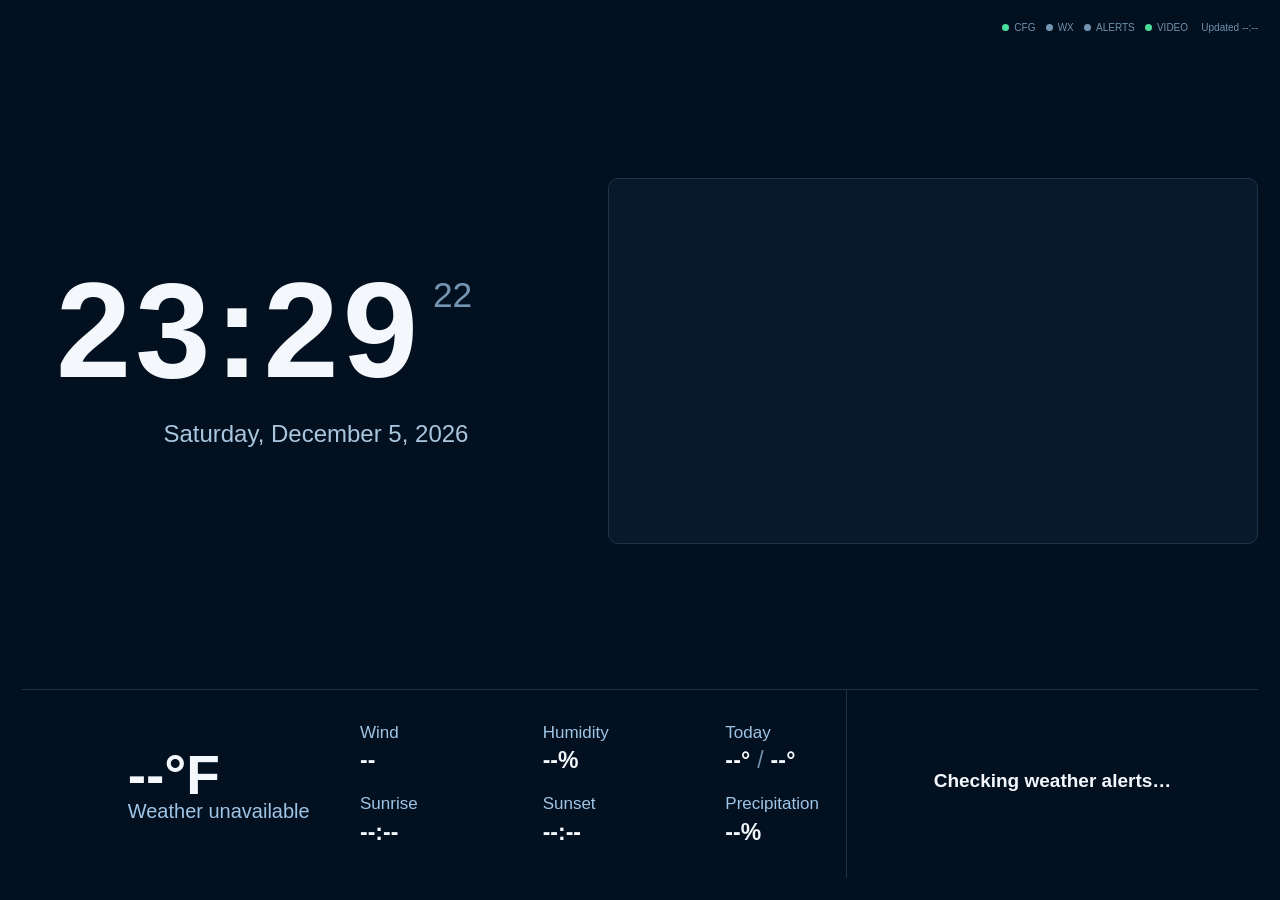
==== commit c7562960: "Add files via upload" ====
--- a/index.html
+++ b/index.html
@@ -1,247 +1,121 @@
 <!doctype html>
 <html lang="en">
 <head>
-<meta charset="utf-8">
-<meta name="viewport" content="width=device-width,initial-scale=1">
-<title>Transfer Center Rollover</title>
-<style>
-:root{--bg:#eef4f8;--panel:#fff;--ink:#17232d;--muted:#61717e;--line:#d8e2e8;--blue:#2d6f98;--soft:#e8f2f8;--danger:#a43d3d;--ok:#26734d;--input:#fff;--output:#f8fafb}
-html[data-theme="dark"]{--bg:#0d141a;--panel:#151e25;--ink:#edf4f7;--muted:#a9bac5;--line:#2c3a43;--blue:#4d9dcc;--soft:#1c303c;--danger:#dc7777;--ok:#73c79a;--input:#10181e;--output:#10181e}
-*{box-sizing:border-box} body{margin:0;background:var(--bg);color:var(--ink);font:15px/1.4 system-ui,-apple-system,Segoe UI,Roboto,Arial,sans-serif}
-.app{max-width:1400px;margin:auto;padding:20px}.header{background:var(--panel);border:1px solid var(--line);border-radius:14px;padding:18px 22px;margin-bottom:16px}
-.header{position:relative}.header h1{margin:0 0 8px;font-size:20px}.theme-toggle{position:absolute;right:18px;top:16px;background:var(--soft);color:var(--ink);border:1px solid var(--line);padding:8px 12px}.script{font-size:18px;font-weight:600}
-.grid{display:grid;grid-template-columns:minmax(360px,.9fr) minmax(480px,1.1fr);gap:16px}
-.card{background:var(--panel);border:1px solid var(--line);border-radius:14px;padding:20px}.card h2{font-size:15px;letter-spacing:.06em;margin:0 0 16px;color:var(--muted)}
-label{display:block;font-weight:650;margin:0 0 6px}.field{margin-bottom:14px}
-input,select,textarea{width:100%;border:1px solid #b9c8d1;border-radius:8px;padding:11px 12px;font:inherit;background:var(--input);color:var(--ink)}
-input:focus,select:focus,textarea:focus{outline:3px solid #d8ebf6;border-color:var(--blue)}
-textarea{resize:vertical;min-height:82px}.copybox{min-height:190px;background:var(--output);font-family:ui-monospace,SFMono-Regular,Consolas,monospace}
-.row{display:flex;gap:10px}.row>*{flex:1}
-button{border:0;border-radius:8px;padding:11px 16px;font-weight:700;cursor:pointer;background:var(--blue);color:#fff}
-button.secondary{background:var(--soft);color:var(--ink)}button.danger{background:#b42318;color:#fff}button.danger:hover{background:#8f1c13}button.choice{background:var(--soft);color:var(--ink);border:1px solid var(--line)}
-button.choice.active{background:var(--blue);color:#fff}.actions{display:flex;gap:10px;margin-top:10px}
-.workflow{margin-top:16px;border-top:1px solid var(--line);padding-top:18px}.workflow h3{margin:0 0 10px}
-.notice{background:var(--soft);border-left:4px solid var(--blue);padding:12px 14px;border-radius:6px;margin:10px 0}
-.steps{margin:10px 0 0;padding-left:22px}.hidden{display:none!important}.status{font-size:13px;color:var(--ok);min-height:20px;margin-top:7px}
-.helper{font-size:12px;color:var(--muted);margin-top:5px}.footer-note{font-size:12px;color:var(--muted);margin-top:14px}
-.combo{position:relative}.combo-list{position:absolute;z-index:50;left:0;right:0;top:100%;margin-top:4px;max-height:260px;overflow:auto;background:var(--panel);border:1px solid var(--line);border-radius:8px;box-shadow:0 10px 25px rgba(0,0,0,.25)}
-.combo-option{padding:10px 12px;cursor:pointer;border-bottom:1px solid var(--line)}.combo-option:last-child{border-bottom:0}.combo-option:hover,.combo-option.active{background:var(--soft)}.combo-empty{padding:10px 12px;color:var(--muted)}
-@media(max-width:850px){.grid{grid-template-columns:1fr}.app{padding:10px}.script{font-size:16px}}
-@media print{.actions,.footer-note{display:none}body{background:#fff}.app{max-width:none}}
-</style>
+  <meta charset="utf-8">
+  <meta name="viewport" content="width=device-width,initial-scale=1,viewport-fit=cover">
+  <meta http-equiv="Cache-Control" content="no-cache, no-store, must-revalidate">
+  <meta name="theme-color" content="#020916">
+  <title>Display</title>
+  <link rel="stylesheet" href="styles.css">
 </head>
 <body>
-<main class="app">
-  <section class="header">
-    <h1>Transfer Center Rollover</h1><button id="themeToggle" class="theme-toggle" type="button">☀ Light Mode</button>
-    <div class="script">Communication Center, this is [Your Name] answering for the Transfer Center. The RN is currently on another call. I’ll ask you a few quick questions.</div>
-  </section>
+  <div class="app" id="app">
+    <div class="status-strip" aria-live="polite">
+      <span class="health-item"><span id="configDot" class="health-dot"></span><span>CFG</span></span>
+      <span class="health-item"><span id="weatherDot" class="health-dot"></span><span>WX</span></span>
+      <span class="health-item"><span id="alertsDot" class="health-dot"></span><span>ALERTS</span></span>
+      <span class="health-item"><span id="videoDot" class="health-dot"></span><span>VIDEO</span></span>
+      <span id="updatedText" class="status-updated">Updated --:--</span>
+    </div>
 
-  <div class="grid">
-    <section class="card">
-      <h2>CALL INFORMATION</h2>
-      <div class="field"><label for="type">Call Type</label>
-        <select id="type"><option value="">Select...</option><option>STROKE</option><option>TRAUMA</option><option>STEMI</option><option>Other</option></select>
+    <main class="hero">
+      <section class="clock-panel">
+        <div class="clock-block">
+          <div class="time-line">
+            <span id="timeMain">00:00</span>
+            <span id="timeSeconds">00</span>
+          </div>
+          <div id="dateText" class="date-text">Loading date…</div>
+        </div>
+      </section>
+
+      <section class="video-panel">
+        <div class="video-shell">
+          <iframe
+            id="videoFrame"
+            title="Information Feed"
+            allow="autoplay; encrypted-media; picture-in-picture"
+            allowfullscreen
+            referrerpolicy="strict-origin-when-cross-origin"></iframe>
+          <div id="videoFallback" class="video-fallback">
+            <span>Communication</span>
+            <span>Center</span>
+          </div>
+        </div>
+      </section>
+    </main>
+
+    <section id="noticeBanner" class="notice-banner" aria-live="polite">
+      <div class="notice-mask">
+        <div id="noticeTrack" class="notice-track"></div>
       </div>
-      <div class="field"><label for="caller">Caller Name</label><input id="caller" autocomplete="off"></div>
-      <div class="field"><label for="facility">Sending Facility</label>
-        <div class="combo">
-          <input id="facility" autocomplete="off" placeholder="Type to search facilities..." role="combobox" aria-autocomplete="list" aria-expanded="false">
-          <div id="facilityList" class="combo-list hidden" role="listbox"></div>
-        </div>
-        <input id="facilityOther" class="hidden" autocomplete="off" placeholder="Enter sending facility" style="margin-top:8px">
-      </div>
-      <div class="field"><label for="callback">Callback Number</label><input id="callback" type="tel" inputmode="numeric" maxlength="12" autocomplete="off" placeholder="000-000-0000"><div class="helper">Include additional contact preferences in the Message field.</div></div>
-      <div class="field"><label for="patient">Patient Name</label><input id="patient" autocomplete="off"></div>
-      <div class="field"><label for="dob">Date of Birth</label><input id="dob" autocomplete="off" inputmode="numeric" maxlength="10" placeholder="00/00/0000"></div>
-      <div class="field"><label for="reason">Message</label><textarea id="reason"></textarea><div class="helper">Keep the message minimal and brief.</div></div>
-      <div class="actions"><button class="danger" id="clear">Clear / New Call</button></div>
-      <div class="footer-note">Form entries remain in this browser page only. This version does not save call information.</div>
+      <div id="noticeExpiration" class="notice-expiration"></div>
+      <div id="noticeCount" class="notice-count"></div>
     </section>
 
-    <section>
-      <div class="card">
-        <h2>DYNAMIC WORKFLOW</h2>
-        <div id="noneFlow" class="notice">Select STROKE, TRAUMA, or STEMI to display the workflow.</div>
-
-        <div id="strokeFlow" class="hidden">
-          <h3>STROKE</h3>
-          <div class="field">
-            <label>Last Known Normal less than 24 hours?</label>
-            <div class="row">
-              <button type="button" class="choice" data-lkn="YES">YES</button>
-              <button type="button" class="choice" data-lkn="NO">NO</button>
-            </div>
-          </div>
-          <div id="strokeYes" class="notice hidden">
-            <strong>Next actions</strong>
-            <ol class="steps">
-              <li>Connect caller to Neurologist on call (<a href="http://kal-spokweb/Amcom/AmcomWeb/" target="_blank" rel="noopener">AMCOM On Call</a>).</li>
-              <li>Send Voalte to the Neurologist and Transfer Center RN with the information obtained.</li>
-            </ol>
-          </div>
-          <div id="strokeNo" class="notice hidden">
-            <strong>LKN ≥ 24 hours / NO</strong><br>
-            Send the Voalte message to Transfer Center RN with the information obtained.
+    <footer class="info-bar">
+      <section class="weather-block">
+        <div class="weather-summary">
+          <div id="weatherIcon" class="weather-icon" aria-hidden="true"></div>
+          <div class="weather-primary">
+            <div id="temperature" class="temperature">--°F</div>
+            <div id="condition" class="condition">Weather unavailable</div>
           </div>
         </div>
 
-        <div id="traumaFlow" class="hidden">
-          <h3>TRAUMA</h3>
-          <div class="notice">Send the Voalte message to Transfer Center RN with the information obtained.</div>
+        <div class="weather-stats clean-weather-grid">
+          <div class="weather-column">
+            <div class="weather-group">
+              <span class="stat-label">Wind</span>
+              <strong id="wind">--</strong>
+            </div>
+            <div class="weather-group secondary">
+              <span class="stat-label">Sunrise</span>
+              <strong id="sunrise">--:--</strong>
+            </div>
+          </div>
+
+          <div class="weather-column">
+            <div class="weather-group">
+              <span class="stat-label">Humidity</span>
+              <strong id="humidity">--%</strong>
+            </div>
+            <div class="weather-group secondary">
+              <span class="stat-label">Sunset</span>
+              <strong id="sunset">--:--</strong>
+            </div>
+          </div>
+
+          <div class="weather-column">
+            <div class="weather-group">
+              <span class="stat-label">Today</span>
+              <strong class="today-range"><span id="highTemp">--°</span><span class="temp-range-divider"> / </span><span id="lowTemp">--°</span></strong>
+            </div>
+            <div class="weather-group secondary">
+              <span class="stat-label">Precipitation</span>
+              <strong id="precipitation">--%</strong>
+            </div>
+          </div>
         </div>
+      </section>
 
-        <div id="stemiFlow" class="hidden">
-          <h3>STEMI</h3>
-          <div class="notice">Send the Voalte message to Transfer Center RN with the information obtained.</div>
+      <section class="alerts-block">
+        <div id="alerts" class="alerts">
+          <div class="alert-title">Checking weather alerts…</div>
+          <div class="alert-detail"></div>
         </div>
-        <div id="otherFlow" class="hidden"><h3>OTHER</h3><div class="notice">Send the Voalte message to Transfer Center RN with the information obtained.</div></div>
+      </section>
+    </footer>
+  </div>
 
-        <div class="workflow">
-          <h2>VOALTE MESSAGE</h2>
-          <textarea id="output" class="copybox" readonly></textarea>
-          <div class="actions"><button id="copy">Copy Message</button></div>
-          <div id="copyStatus" class="status"></div>
-        </div>
-      </div>
-    </section>
-  </div>
-</main>
-<script>
-const ids=["type","caller","facility","facilityOther","callback","patient","dob","reason"];
-const $=id=>document.getElementById(id);
-let lkn="";
+  <aside id="diagnostics" class="diagnostics" aria-hidden="true">
+    <div class="diagnostics-head">
+      <strong>Display Diagnostics</strong>
+      <span>Press D to close</span>
+    </div>
+    <dl id="diagnosticsGrid"></dl>
+  </aside>
 
-function val(id){
-  if(id==="facility" && ($("facility").dataset.value==="Other" || $("facility").dataset.value==="Clinic (enter name below)"))
-    return $("facilityOther").value.trim();
-  return $(id).value.trim();
-}
-
-const facilities=[
-"Anaconda-Community Hospital of Anaconda","Brendan House","Bozeman-Bozeman Health Deaconess Hospital",
-"Bonner's Ferry-Boundary Community Hospital","Browning-Blackfeet Community Hospital","Butte-St. James' Hospital",
-"Clinic (enter name below)","Chester Logan Health","Conrad Logan Health","Cutbank Logan Health",
-"Deer Lodge Medical Center","Dillon-Barrett Hospital","Eureka Logan Health Primary Care","Fort Harrison-VA",
-"Glasgow-Frances Mahon Deaconess Hospital","Great Falls-Benefis","Great Falls Clinic",
-"Hamilton-Bitteroot Health Daly Hospital","Havre-Northern Montana Hospital","Helena-St. Peter's Healthcare",
-"Kalispell-Logan Health","Libby-Cabinet Peaks Medical Center","Lewistown-Central Montana Hospital",
-"Missoula-Community Medical Center","Missoula-St. Patrick's Providence","Plains-Clark Fork Valley Hospital",
-"Polson-St. Joseph's Hospital","Red Lodge-Beartooth Billings Clinic","Ronan-St. Luke's Medical Center",
-"Shelby-Logan Health","Superior-Mineral Community Hospital","Whitefish-Logan Health","Other"
-];
-let facilityMatches=[], facilityActive=-1;
-function facilitySearch(q){
-  const terms=q.toLowerCase().trim().split(/\s+/).filter(Boolean);
-  return facilities.filter(f=>terms.every(t=>f.toLowerCase().includes(t)));
-}
-function renderFacilities(){
-  facilityMatches=facilitySearch($("facility").value); facilityActive=-1;
-  const list=$("facilityList"); list.innerHTML="";
-  if(!facilityMatches.length){list.innerHTML='<div class="combo-empty">No matches — choose Other for manual entry.</div>';}
-  facilityMatches.forEach((f,i)=>{
-    const d=document.createElement("div"); d.className="combo-option"; d.textContent=f; d.setAttribute("role","option");
-    d.addEventListener("mousedown",e=>{e.preventDefault();selectFacility(f)}); list.appendChild(d);
-  });
-  list.classList.remove("hidden"); $("facility").setAttribute("aria-expanded","true");
-}
-function selectFacility(f){
-  $("facility").value=f; $("facility").dataset.value=f;
-  $("facilityList").classList.add("hidden"); $("facility").setAttribute("aria-expanded","false");
-  const manual=f==="Other"||f==="Clinic (enter name below)";
-  $("facilityOther").classList.toggle("hidden",!manual);
-  if(!manual)$("facilityOther").value="";
-  generate(); if(manual)$("facilityOther").focus();
-}
-$("facility").addEventListener("focus",renderFacilities);
-$("facility").addEventListener("input",()=>{$("facility").dataset.value="";$("facilityOther").classList.add("hidden");renderFacilities();generate()});
-$("facility").addEventListener("keydown",e=>{
-  const opts=[...$("facilityList").querySelectorAll(".combo-option")];
-  if(e.key==="ArrowDown"||e.key==="ArrowUp"){e.preventDefault();facilityActive=Math.max(0,Math.min(opts.length-1,facilityActive+(e.key==="ArrowDown"?1:-1)));opts.forEach((o,i)=>o.classList.toggle("active",i===facilityActive));opts[facilityActive]?.scrollIntoView({block:"nearest"});}
-  if(e.key==="Enter"&&facilityActive>=0){e.preventDefault();selectFacility(facilityMatches[facilityActive]);}
-  if(e.key==="Escape"){$("facilityList").classList.add("hidden");}
-});
-document.addEventListener("click",e=>{if(!e.target.closest(".combo"))$("facilityList").classList.add("hidden")});
-
-function generate(){
-  const type=val("type");
-  const lines=[];
-  if(type) lines.push(type+" – Transfer Center Rollover","");
-  lines.push(
-    "Caller: "+val("caller"),
-    "Sending Facility: "+val("facility"),
-    "Callback: "+val("callback"),
-    "Patient: "+val("patient"),
-    "DOB: "+val("dob"),
-    "Message: "+val("reason")
-  );
-  if(type==="STROKE" && lkn) lines.push("LKN <24 hrs: "+lkn);
-  $("output").value=lines.join("\n");
-  showFlow(type);
-}
-function showFlow(type){
-  ["noneFlow","strokeFlow","traumaFlow","stemiFlow","otherFlow"].forEach(x=>$(x).classList.add("hidden"));
-  if(!type) $("noneFlow").classList.remove("hidden");
-  if(type==="STROKE") $("strokeFlow").classList.remove("hidden");
-  if(type==="TRAUMA") $("traumaFlow").classList.remove("hidden");
-  if(type==="STEMI") $("stemiFlow").classList.remove("hidden");
-  if(type==="Other") $("otherFlow").classList.remove("hidden");
-}
-
-$("callback").addEventListener("input",e=>{let d=e.target.value.replace(/\D/g,"").slice(0,10);let f=d;if(d.length>3)f=d.slice(0,3)+"-"+d.slice(3);if(d.length>6)f=d.slice(0,3)+"-"+d.slice(3,6)+"-"+d.slice(6);e.target.value=f;e.target.setCustomValidity(f.length===0||/^\d{3}-\d{3}-\d{4}$/.test(f)?"":"Enter callback as 000-000-0000");generate();});
-$("dob").addEventListener("input",e=>{
-  let digits=e.target.value.replace(/\D/g,"").slice(0,8);
-  let formatted=digits;
-  if(digits.length>2) formatted=digits.slice(0,2)+"/"+digits.slice(2);
-  if(digits.length>4) formatted=digits.slice(0,2)+"/"+digits.slice(2,4)+"/"+digits.slice(4);
-  e.target.value=formatted;
-  e.target.setCustomValidity(formatted.length===0||formatted.length===10?"":"Enter DOB as 00/00/0000");
-  generate();
-});
-
-ids.filter(id=>id!=="facility"&&id!=="dob"&&id!=="callback").forEach(id=>$(id).addEventListener(id==="type"?"change":"input",()=>{
-  if(id==="type"){
-    const t=val("type");
-    if(t!=="STROKE"){
-      lkn="";
-      document.querySelectorAll("[data-lkn]").forEach(b=>b.classList.remove("active"));
-      $("strokeYes").classList.add("hidden"); $("strokeNo").classList.add("hidden");
-      $("reason").value = t && t!=="STROKE" ? "Request callback for " + t : "";
-    } else if(/^Request callback for (TRAUMA|STEMI|Other)$/.test($("reason").value)){
-      $("reason").value="";
-    }
-  }
-  generate();
-}));
-document.querySelectorAll("[data-lkn]").forEach(btn=>btn.addEventListener("click",()=>{
-  lkn=btn.dataset.lkn;
-  document.querySelectorAll("[data-lkn]").forEach(b=>b.classList.toggle("active",b===btn));
-  $("strokeYes").classList.toggle("hidden",lkn!=="YES");
-  $("strokeNo").classList.toggle("hidden",lkn!=="NO");
-  generate();
-}));
-$("copy").addEventListener("click",async()=>{
-  try{await navigator.clipboard.writeText($("output").value);$("copyStatus").textContent="Message copied to clipboard."}
-  catch(e){$("output").select();document.execCommand("copy");$("copyStatus").textContent="Message copied to clipboard."}
-  setTimeout(()=>$("copyStatus").textContent="",2500);
-});
-$("clear").addEventListener("click",()=>{
-  if(!confirm("Clear this call and start a new one?")) return;
-  ids.forEach(id=>$(id).value=""); $("facility").dataset.value=""; $("facilityOther").classList.add("hidden"); $("facilityList").classList.add("hidden"); lkn="";
-  document.querySelectorAll("[data-lkn]").forEach(b=>b.classList.remove("active"));
-  $("strokeYes").classList.add("hidden");$("strokeNo").classList.add("hidden");
-  $("copyStatus").textContent=""; generate(); $("type").focus();
-});
-
-const themeToggle=$("themeToggle");
-function setTheme(theme){
-  document.documentElement.dataset.theme=theme;
-  themeToggle.textContent=theme==="dark"?"☀ Light Mode":"☾ Dark Mode";
-}
-setTheme("dark");
-themeToggle.addEventListener("click",()=>setTheme(document.documentElement.dataset.theme==="dark"?"light":"dark"));
-
-generate();
-</script>
+  <script type="module" src="display.js"></script>
 </body>
 </html>
--- a/styles.css
+++ b/styles.css
@@ -0,0 +1,707 @@
+:root{
+  --bg:#03101f;
+  --surface:#07192b;
+  --surface-hover:#0b2136;
+  --border:#1d3448;
+  --border-subtle:#142a3d;
+  --text:#f4f7fb;
+  --text-secondary:#a9c6df;
+  --text-muted:#7596b3;
+  --accent:#4da9dc;
+  --accent-hover:#65b9e5;
+  --success:#4ade9b;
+  --warning:#f6c453;
+  --danger:#ef6b73;
+  --pad:clamp(22px,1.5vw,30px);
+  --gap:clamp(24px,2vw,40px);
+  --radius:10px;
+  --footer-h:clamp(176px,21vh,230px);
+}
+
+
+*{box-sizing:border-box}
+html,body{
+  font-family:Inter,Segoe UI,Arial,sans-serif;
+  color:var(--text);
+  background:var(--bg);
+  font-variant-numeric:tabular-nums;
+}
+
+.app{
+  min-height:100vh;
+  height:100dvh;
+  padding:var(--pad);
+  display:grid;
+  grid-template-rows:minmax(0,1fr) var(--footer-h);
+  gap:var(--gap);
+  position:relative;
+}
+
+.status-strip{
+  position:absolute;
+  top:var(--pad);
+  right:var(--pad);
+  z-index:5;
+  display:flex;
+  align-items:center;
+  gap:clamp(10px,.8vw,15px);
+  color:var(--text-muted);
+  font-size:clamp(10px,.66vw,13px);
+  white-space:nowrap;
+}
+.health-item{display:inline-flex;align-items:center;gap:5px}
+.health-dot{width:7px;height:7px;border-radius:50%;background:var(--text-muted)}
+.health-dot.ok{background:var(--success)}
+.health-dot.delayed{background:var(--warning)}
+.health-dot.error{background:var(--danger)}
+.status-updated{margin-left:3px;color:var(--text-secondary)}
+
+.hero{
+  display:grid;
+  grid-template-columns:minmax(0,1fr) minmax(520px,1fr);
+  gap:clamp(48px,3.4vw,72px);
+  align-items:center;
+  min-height:0;
+  padding-top:clamp(30px,4vh,52px);
+}
+
+.clock-panel{
+  container-type:inline-size;
+  min-width:0;
+  padding-left:clamp(52px,4.2vw,92px);
+  overflow:visible;
+}
+.clock-block{width:100%;min-width:0}
+.time-line{
+  display:flex;
+  align-items:flex-start;
+  white-space:nowrap;
+  min-width:0;
+  overflow:visible;
+}
+#timeMain{
+  font-size:clamp(150px,31cqw,320px);
+  font-weight:620;
+  letter-spacing:.026em;
+  line-height:.86;
+  white-space:nowrap;
+}
+#timeSeconds{
+  flex:0 0 auto;
+  margin:.05em 0 0 clamp(16px,1.2vw,22px);
+  font-size:clamp(34px,7.5cqw,72px);
+  font-weight:500;
+  color:var(--text-muted);
+}
+.date-text{
+  margin-top:clamp(30px,3.4vh,50px);
+  font-size:clamp(29px,4.4cqw,44px);
+  font-weight:500;
+  color:var(--text-secondary);
+  text-align:center;
+  line-height:1.2;
+}
+
+.video-panel{min-width:0;display:flex;align-items:center}
+.video-shell{
+  width:100%;
+  aspect-ratio:16/9;
+  border:1px solid var(--border);
+  border-radius:var(--radius);
+  overflow:hidden;
+  background:var(--surface);
+  position:relative;
+}
+.video-shell iframe{width:100%;height:100%;border:0;display:block}
+.video-fallback{
+  position:absolute;inset:0;
+  display:none;
+  align-items:center;
+  justify-content:center;
+  flex-direction:column;
+  gap:2px;
+  color:var(--text-secondary);
+  font-size:clamp(30px,2.2vw,46px);
+  font-weight:600;
+  line-height:1.05;
+  text-align:center;
+  background:var(--surface);
+}
+
+.info-bar{
+  display:grid;
+  grid-template-columns:minmax(0,2fr) minmax(350px,1fr);
+  gap:0;
+  border-top:1px solid var(--border);
+  min-height:0;
+}
+.weather-block{
+  display:grid;
+  grid-template-columns:minmax(290px,.85fr) minmax(520px,1.15fr);
+  align-items:center;
+  gap:clamp(42px,3vw,66px);
+  padding:clamp(20px,2vh,28px) clamp(50px,3.7vw,74px);
+  min-width:0;
+}
+.weather-summary{
+  display:grid;
+  grid-template-columns:auto minmax(0,1fr);
+  gap:clamp(20px,1.5vw,28px);
+  align-items:center;
+}
+.weather-icon{width:clamp(56px,4.4vw,82px);height:clamp(56px,4.4vw,82px);color:#e4edf5}
+.weather-icon svg,.stat-icon svg{width:100%;height:100%;display:block}
+.temperature{font-size:clamp(54px,4.3vw,82px);font-weight:610;line-height:.9}
+.condition{font-size:clamp(20px,1.3vw,25px);color:var(--text-secondary);margin-top:10px}
+
+.weather-stats{
+  display:grid;
+  grid-template-columns:repeat(2,minmax(180px,1fr));
+  gap:clamp(24px,2.2vh,36px) clamp(54px,4vw,84px);
+  place-content:center;
+  width:min(100%,570px);
+  justify-self:center;
+}
+.weather-stat{
+  display:grid;
+  grid-template-columns:22px minmax(0,1fr);
+  gap:11px;
+  align-items:center;
+}
+.stat-icon{width:21px;height:21px;color:#8baac2}
+.stat-label{display:block;font-size:clamp(17px,1.12vw,21px);color:var(--text-secondary);line-height:1.2}
+.weather-stat strong{display:block;margin-top:5px;font-size:clamp(21px,1.38vw,27px);line-height:1.15}
+
+.alerts-block{
+  border-left:1px solid var(--border);
+  display:flex;
+  align-items:center;
+  justify-content:center;
+  padding:0 clamp(34px,2.8vw,54px);
+}
+.alerts{width:100%;text-align:center}
+.alert-title{font-size:clamp(18px,1.18vw,23px);font-weight:600}
+.alert-detail{margin-top:7px;font-size:clamp(14px,.95vw,18px);line-height:1.35;color:var(--text-muted)}
+.alerts.warning{border-left:3px solid var(--danger);padding-left:18px;text-align:left}
+.alerts.watch{border-left:3px solid #e8d15d;padding-left:18px;text-align:left}
+.alerts.advisory{border-left:3px solid var(--warning);padding-left:18px;text-align:left}
+
+.notice-banner{
+  position:absolute;
+  left:var(--pad);
+  right:var(--pad);
+  bottom:calc(var(--footer-h) + var(--gap) + 8px);
+  min-height:clamp(82px,9vh,112px);
+  border:1px solid var(--border);
+  border-radius:var(--radius);
+  background:rgba(5,17,31,.94);
+  backdrop-filter:blur(8px);
+  overflow:hidden;
+  opacity:0;
+  transform:translateY(12px);
+  pointer-events:none;
+  transition:opacity .28s ease,transform .28s ease;
+  box-shadow:0 14px 34px rgba(0,0,0,.18);
+  z-index:8;
+}
+.notice-banner.active{opacity:1;transform:translateY(0)}
+.notice-mask{
+  position:absolute;inset:0;overflow:hidden;
+  -webkit-mask-image:linear-gradient(to bottom,transparent 0%,#000 18%,#000 82%,transparent 100%);
+  mask-image:linear-gradient(to bottom,transparent 0%,#000 18%,#000 82%,transparent 100%);
+}
+.notice-track{
+  position:absolute;left:0;right:0;top:50%;
+  display:flex;flex-direction:column;gap:10px;
+  padding:0 38px;
+  transform:translateY(var(--notice-offset,-50%));
+  transition:transform 700ms cubic-bezier(.22,.61,.36,1);
+}
+.notice-item{
+  min-height:52px;
+  display:flex;align-items:center;justify-content:center;
+  padding:10px 60px;
+  border-left:3px solid transparent;
+  border-radius:7px;
+  color:rgba(244,247,251,.42);
+  font-size:clamp(16px,1.08vw,21px);
+  text-align:center;
+  opacity:.42;
+  transform:scale(.975);
+  transition:opacity 700ms ease,transform 700ms ease,color 700ms ease,background-color 700ms ease;
+}
+.notice-item.active{color:var(--text);opacity:1;transform:scale(1);background:rgba(8,24,41,.56)}
+.notice-item.important{border-left-color:var(--warning)}
+.notice-item.urgent{border-left-color:var(--danger)}
+.notice-expiration{position:absolute;left:12px;bottom:7px;font-size:11px;color:rgba(159,176,194,.72)}
+.notice-count{position:absolute;right:10px;bottom:7px;font-size:11px;color:var(--text-muted)}
+
+@media(max-width:1500px){
+  .hero{grid-template-columns:minmax(0,.92fr) minmax(450px,1.08fr);gap:32px}
+  .clock-panel{padding-left:34px}
+  #timeMain{font-size:clamp(108px,26cqw,230px);letter-spacing:.03em}
+  #timeSeconds{font-size:clamp(28px,6.8cqw,56px);margin-left:11px}
+  .date-text{font-size:clamp(24px,3.9cqw,35px)}
+  .weather-block{
+    grid-template-columns:minmax(240px,.8fr) minmax(400px,1.2fr);
+    gap:30px;
+    padding-left:34px;padding-right:34px;
+  }
+  .weather-stats{grid-template-columns:repeat(2,minmax(150px,1fr));column-gap:36px}
+}
+
+@media(prefers-reduced-motion:reduce){
+  *{transition:none!important}
+}
+
+
+/* Reliability / burn-in protection */
+.app{
+  transform:translate(var(--burn-x,0px),var(--burn-y,0px));
+  transition:transform 2s ease;
+}
+
+/* Hidden diagnostics overlay */
+.diagnostics{
+  position:fixed;
+  right:20px;
+  bottom:20px;
+  z-index:50;
+  width:min(480px,calc(100vw - 40px));
+  max-height:70vh;
+  overflow:auto;
+  display:none;
+  padding:16px;
+  border:1px solid var(--border);
+  border-radius:10px;
+  background:rgba(3,16,31,.97);
+  box-shadow:0 18px 50px rgba(0,0,0,.4);
+  color:var(--text);
+}
+.diagnostics.open{display:block}
+.diagnostics-head{
+  display:flex;
+  justify-content:space-between;
+  gap:16px;
+  padding-bottom:10px;
+  margin-bottom:10px;
+  border-bottom:1px solid var(--border-subtle);
+}
+.diagnostics-head span{color:var(--text-muted);font-size:12px}
+.diagnostics dl{margin:0;display:grid;grid-template-columns:150px 1fr;gap:7px 12px;font-size:13px}
+.diagnostics dt{color:var(--text-muted)}
+.diagnostics dd{margin:0;color:var(--text-secondary);word-break:break-word}
+
+/* Prevent long alert / notice text from clipping. JS may also reduce font-size when needed. */
+.alert-title,.alert-detail,.notice-item{overflow-wrap:anywhere}
+
+.status-updated.stale{color:var(--warning);opacity:.8}
+
+
+/* v3.3.1 — TV viewport lock: never show page scrollbars */
+html,
+body{
+  width:100%;
+  height:100%;
+  min-width:0;
+  min-height:0;
+  margin:0;
+  padding:0;
+  overflow:hidden !important;
+  overscroll-behavior:none;
+}
+
+body{
+  position:fixed;
+  inset:0;
+}
+
+.app{
+  position:absolute;
+  inset:0;
+  width:100%;
+  height:100%;
+  max-width:100vw;
+  max-height:100vh;
+  overflow:hidden;
+  box-sizing:border-box;
+}
+
+/* Keep the 1px burn-in shift from increasing the document bounds. */
+.app,
+.hero,
+.footer{
+  box-sizing:border-box;
+}
+
+.hero{
+  min-height:0;
+  overflow:hidden;
+}
+
+.footer{
+  min-height:0;
+  overflow:hidden;
+}
+
+.video-shell{
+  max-width:100%;
+  max-height:100%;
+}
+
+/* v3.3.2 — compact daily high / low */
+.high-low{
+  display:flex;
+  align-items:center;
+  gap:8px;
+  margin-top:9px;
+  color:var(--text-muted);
+  font-size:clamp(14px,.9vw,17px);
+  line-height:1;
+  letter-spacing:.01em;
+}
+.high-low > span{
+  display:inline-flex;
+  align-items:center;
+  gap:3px;
+}
+.high-low strong{
+  color:var(--text-secondary);
+  font-weight:600;
+}
+.hl-label{
+  color:var(--text-muted);
+  font-size:.88em;
+  font-weight:600;
+}
+.hl-divider{
+  color:var(--border);
+  font-size:.8em;
+}
+
+/* v3.3.3 — single-line weather summary */
+.weather-summary{display:flex;align-items:center;flex-wrap:nowrap;gap:9px;margin-top:6px;min-width:0;white-space:nowrap}
+.weather-summary .condition{margin:0;min-width:0;color:var(--text-secondary)}
+.summary-divider{color:var(--border);font-size:.9em;font-weight:400}
+.weather-summary .high-low{display:inline-flex;align-items:center;flex:0 0 auto;gap:8px;margin:0;color:var(--text-muted);font-size:clamp(14px,.9vw,17px);line-height:1}
+.weather-summary .high-low>span{display:inline-flex;align-items:center;gap:3px}
+.weather-summary .high-low strong{color:var(--text-secondary);font-weight:600}
+.weather-summary .hl-label{color:var(--text-muted);font-size:.88em;font-weight:600}
+.weather-summary .hl-divider{color:var(--border);font-size:.8em}
+
+/* v3.3.4 weather detail grid */
+.weather-stats{grid-template-columns:repeat(4,minmax(0,1fr));column-gap:clamp(18px,1.8vw,34px);row-gap:clamp(14px,1.4vh,22px)}
+.stat-letter{display:flex;align-items:center;justify-content:center;font-size:13px;font-weight:600;color:var(--text-muted)}
+@media(max-width:1200px){.weather-stats{grid-template-columns:repeat(4,minmax(0,1fr));column-gap:14px}}
+
+
+/* v3.3.5 — weather detail spacing refinement */
+.weather-block{
+  grid-template-columns:minmax(320px,.82fr) minmax(620px,1.18fr);
+  gap:clamp(54px,4vw,88px);
+  padding-left:clamp(56px,4.2vw,86px);
+  padding-right:clamp(48px,3.8vw,78px);
+}
+
+/* Seven details become a balanced four-column grid with High/Low combined. */
+.weather-stats{
+  width:min(100%,760px);
+  grid-template-columns:repeat(4,minmax(128px,1fr));
+  column-gap:clamp(28px,2.6vw,52px);
+  row-gap:clamp(24px,2.4vh,34px);
+  justify-self:center;
+  place-content:center;
+}
+
+.weather-stat{
+  grid-template-columns:22px minmax(0,1fr);
+  column-gap:12px;
+  min-width:0;
+  align-items:center;
+}
+
+.stat-label{
+  white-space:nowrap;
+}
+
+.weather-stat strong{
+  white-space:nowrap;
+}
+
+.temp-range-icon{
+  display:flex;
+  align-items:center;
+  justify-content:center;
+  width:21px;
+  height:21px;
+  color:var(--text-muted);
+  font-size:15px;
+  font-weight:600;
+  line-height:1;
+}
+
+.temp-range-divider{
+  color:var(--text-muted);
+  font-weight:400;
+}
+
+.high-low-stat strong{
+  letter-spacing:.01em;
+}
+
+/* Give current conditions a little more separation from the metrics. */
+.weather-summary{
+  padding-left:clamp(6px,.5vw,10px);
+}
+
+@media(max-width:1500px){
+  .weather-block{
+    grid-template-columns:minmax(270px,.78fr) minmax(520px,1.22fr);
+    gap:38px;
+    padding-left:38px;
+    padding-right:34px;
+  }
+
+  .weather-stats{
+    width:min(100%,680px);
+    grid-template-columns:repeat(4,minmax(112px,1fr));
+    column-gap:24px;
+    row-gap:20px;
+  }
+}
+
+@media(max-width:1100px){
+  .weather-block{
+    grid-template-columns:minmax(230px,.72fr) minmax(430px,1.28fr);
+    gap:26px;
+  }
+
+  .weather-stats{
+    grid-template-columns:repeat(3,minmax(110px,1fr));
+  }
+}
+
+
+/* v3.3.7 — repaired weather footer */
+.info-bar{
+  display:grid !important;
+  grid-template-columns:minmax(0,2fr) minmax(350px,1fr) !important;
+  gap:0 !important;
+  align-items:stretch !important;
+}
+
+.weather-block{
+  display:grid !important;
+  grid-template-columns:minmax(330px,.82fr) minmax(620px,1.18fr) !important;
+  align-items:center !important;
+  gap:clamp(48px,3.6vw,78px) !important;
+  padding:clamp(18px,1.8vh,26px) clamp(48px,3.5vw,72px) !important;
+  min-width:0 !important;
+}
+
+.clean-weather-grid{
+  display:grid !important;
+  grid-template-columns:repeat(3,minmax(150px,1fr)) !important;
+  column-gap:clamp(42px,3.2vw,68px) !important;
+  width:min(100%,760px) !important;
+  justify-self:center !important;
+  align-items:start !important;
+}
+
+.weather-column{
+  display:grid !important;
+  grid-template-rows:auto auto !important;
+  row-gap:clamp(20px,2vh,30px) !important;
+  min-width:0 !important;
+}
+
+.weather-group{
+  min-width:0 !important;
+}
+
+.weather-group .stat-label{
+  display:block !important;
+  margin:0 0 6px !important;
+  color:var(--text-secondary) !important;
+  font-size:clamp(18px,1.18vw,23px) !important;
+  line-height:1.15 !important;
+  white-space:nowrap !important;
+}
+
+.weather-group strong{
+  display:block !important;
+  color:var(--text) !important;
+  font-size:clamp(23px,1.5vw,30px) !important;
+  line-height:1.12 !important;
+  font-weight:600 !important;
+  white-space:nowrap !important;
+}
+
+.weather-group.secondary .stat-label{
+  color:var(--text-muted) !important;
+}
+
+.weather-group.secondary strong{
+  color:var(--text-secondary) !important;
+}
+
+.today-range{
+  letter-spacing:.01em !important;
+}
+
+.temp-range-divider{
+  color:var(--text-muted) !important;
+  font-weight:400 !important;
+}
+
+.alerts-block{
+  grid-column:2 !important;
+  grid-row:1 !important;
+  position:relative !important;
+  inset:auto !important;
+  align-self:stretch !important;
+  display:flex !important;
+  align-items:center !important;
+  justify-content:center !important;
+  border-left:1px solid var(--border) !important;
+  padding:0 clamp(34px,2.8vw,54px) !important;
+}
+
+.alerts{
+  position:static !important;
+  width:100% !important;
+  text-align:center !important;
+}
+
+.alert-title{
+  font-size:clamp(19px,1.25vw,24px) !important;
+}
+
+.alert-detail{
+  font-size:clamp(14px,.95vw,18px) !important;
+}
+
+@media(max-width:1500px){
+  .weather-block{
+    grid-template-columns:minmax(270px,.76fr) minmax(520px,1.24fr) !important;
+    gap:34px !important;
+    padding-left:34px !important;
+    padding-right:30px !important;
+  }
+
+  .clean-weather-grid{
+    grid-template-columns:repeat(3,minmax(125px,1fr)) !important;
+    column-gap:28px !important;
+  }
+
+  .weather-group .stat-label{
+    font-size:17px !important;
+  }
+
+  .weather-group strong{
+    font-size:23px !important;
+  }
+}
+
+
+/* v3.3.8 — unified public display color hierarchy
+   Primary values = bright white
+   Labels/supporting text = one consistent soft blue
+   Muted/separators = one consistent subdued blue-gray
+*/
+:root{
+  --display-primary:#F4F7FB;
+  --display-secondary:#9FC4E6;
+  --display-muted:#6F91AE;
+}
+
+.temperature,
+.weather-group strong,
+.alert-title{
+  color:var(--display-primary) !important;
+}
+
+.condition,
+.weather-group .stat-label,
+.weather-group.secondary .stat-label,
+.weather-group.secondary strong{
+  color:var(--display-secondary) !important;
+}
+
+.temp-range-divider,
+.status-updated,
+.status-item,
+.alert-detail{
+  color:var(--display-muted) !important;
+}
+
+/* Keep all six secondary weather groups visually equal.
+   Sunrise/Sunset/Precipitation should not appear dimmer than the top row. */
+.weather-group.secondary{
+  opacity:1 !important;
+}
+
+/* Preserve hierarchy within Today's high/low value. */
+.today-range,
+.today-range #highTemp,
+.today-range #lowTemp{
+  color:var(--display-primary) !important;
+}
+
+
+/* v3.3.9 — final weather color hierarchy
+   Labels / conditions = soft blue
+   Values = white
+*/
+:root{
+  --weather-label:#9FC4E6;
+  --weather-value:#F4F7FB;
+  --weather-muted:#6F91AE;
+}
+
+/* Current condition */
+.condition{
+  color:var(--weather-label) !important;
+}
+
+/* Weather labels */
+.weather-group .stat-label,
+.weather-group.secondary .stat-label{
+  color:var(--weather-label) !important;
+  opacity:1 !important;
+}
+
+/* Weather values */
+.temperature,
+.weather-group strong,
+.weather-group.secondary strong,
+.today-range,
+.today-range #highTemp,
+.today-range #lowTemp,
+#wind,
+#humidity,
+#sunrise,
+#sunset,
+#precipitation{
+  color:var(--weather-value) !important;
+  opacity:1 !important;
+}
+
+/* Only separators/supporting details stay muted */
+.temp-range-divider{
+  color:var(--weather-muted) !important;
+}
+
+/* Alert hierarchy follows the same rule */
+.alert-title{
+  color:var(--weather-value) !important;
+}
+.alert-detail{
+  color:var(--weather-label) !important;
+}
+
+/* Status strip stays subtle, not competing with display content */
+.status-strip,
+.status-updated{
+  color:var(--weather-muted) !important;
+}
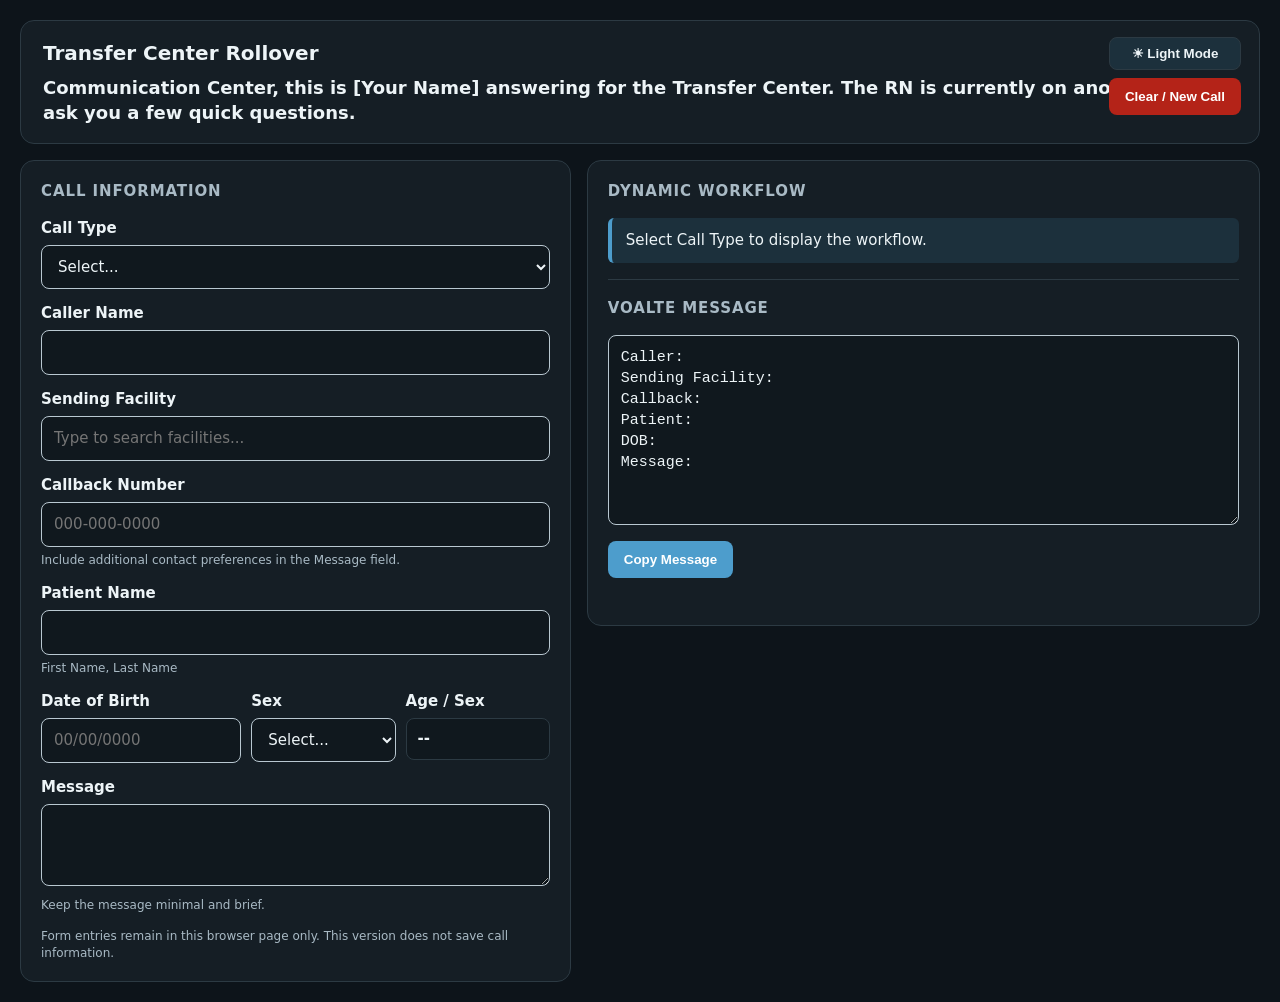
==== commit 1378aa34: "Add files via upload" ====
--- a/index.html
+++ b/index.html
@@ -1,121 +1,279 @@
 <!doctype html>
 <html lang="en">
 <head>
-  <meta charset="utf-8">
-  <meta name="viewport" content="width=device-width,initial-scale=1,viewport-fit=cover">
-  <meta http-equiv="Cache-Control" content="no-cache, no-store, must-revalidate">
-  <meta name="theme-color" content="#020916">
-  <title>Display</title>
-  <link rel="stylesheet" href="styles.css">
+<meta charset="utf-8">
+<meta name="viewport" content="width=device-width,initial-scale=1">
+<title>Transfer Center Rollover</title>
+<style>
+:root{--bg:#eef4f8;--panel:#fff;--ink:#17232d;--muted:#61717e;--line:#d8e2e8;--blue:#2d6f98;--soft:#e8f2f8;--danger:#a43d3d;--ok:#26734d;--input:#fff;--output:#f8fafb}
+html[data-theme="dark"]{--bg:#0d141a;--panel:#151e25;--ink:#edf4f7;--muted:#a9bac5;--line:#2c3a43;--blue:#4d9dcc;--soft:#1c303c;--danger:#dc7777;--ok:#73c79a;--input:#10181e;--output:#10181e}
+*{box-sizing:border-box} body{margin:0;background:var(--bg);color:var(--ink);font:15px/1.4 system-ui,-apple-system,Segoe UI,Roboto,Arial,sans-serif}
+.app{max-width:1400px;margin:auto;padding:20px}.header{background:var(--panel);border:1px solid var(--line);border-radius:14px;padding:18px 22px;margin-bottom:16px}
+.header{position:relative}.header h1{margin:0 0 8px;font-size:20px}.header-actions{position:absolute;right:18px;top:16px;display:flex;flex-direction:column;gap:8px;align-items:stretch}.theme-toggle{background:var(--soft);color:var(--ink);border:1px solid var(--line);padding:8px 12px}.script{font-size:18px;font-weight:600}
+.grid{display:grid;grid-template-columns:minmax(360px,.9fr) minmax(480px,1.1fr);gap:16px}
+.card{background:var(--panel);border:1px solid var(--line);border-radius:14px;padding:20px}.card h2{font-size:15px;letter-spacing:.06em;margin:0 0 16px;color:var(--muted)}
+label{display:block;font-weight:650;margin:0 0 6px}.field{margin-bottom:14px}
+input,select,textarea{width:100%;border:1px solid #b9c8d1;border-radius:8px;padding:11px 12px;font:inherit;background:var(--input);color:var(--ink)}
+input:focus,select:focus,textarea:focus{outline:3px solid #d8ebf6;border-color:var(--blue)}
+textarea{resize:vertical;min-height:82px}.copybox{min-height:190px;background:var(--output);font-family:ui-monospace,SFMono-Regular,Consolas,monospace}
+.row{display:flex;gap:10px}.row>*{flex:1}
+button{border:0;border-radius:8px;padding:11px 16px;font-weight:700;cursor:pointer;background:var(--blue);color:#fff}
+button.secondary{background:var(--soft);color:var(--ink)}button.danger{background:#b42318;color:#fff}button.danger:hover{background:#8f1c13}button.choice{background:var(--soft);color:var(--ink);border:1px solid var(--line)}
+button.choice.active{background:var(--blue);color:#fff}.actions{display:flex;gap:10px;margin-top:10px}
+.workflow{margin-top:16px;border-top:1px solid var(--line);padding-top:18px}.workflow h3{margin:0 0 10px}
+.notice{background:var(--soft);border-left:4px solid var(--blue);padding:12px 14px;border-radius:6px;margin:10px 0}
+.steps{margin:10px 0 0;padding-left:22px}.hidden{display:none!important}.status{font-size:13px;color:var(--ok);min-height:20px;margin-top:7px}
+.helper{font-size:12px;color:var(--muted);margin-top:5px}.footer-note{font-size:12px;color:var(--muted);margin-top:14px}
+.workflow-label{font-size:11px;font-weight:800;letter-spacing:.08em;color:var(--muted);margin:4px 0 8px}.patient-demo-row{display:grid;grid-template-columns:1.25fr .9fr .9fr;gap:10px}.readonly-field{min-height:42px;display:flex;align-items:center;padding:9px 11px;border:1px solid var(--line);border-radius:8px;background:var(--output);font-weight:700}.combo{position:relative}.combo-list{position:absolute;z-index:50;left:0;right:0;top:100%;margin-top:4px;max-height:260px;overflow:auto;background:var(--panel);border:1px solid var(--line);border-radius:8px;box-shadow:0 10px 25px rgba(0,0,0,.25)}
+.combo-option{padding:10px 12px;cursor:pointer;border-bottom:1px solid var(--line)}.combo-option:last-child{border-bottom:0}.combo-option:hover,.combo-option.active{background:var(--soft)}.combo-empty{padding:10px 12px;color:var(--muted)}
+@media(max-width:850px){.grid{grid-template-columns:1fr}.app{padding:10px}.script{font-size:16px}}
+@media print{.actions,.footer-note{display:none}body{background:#fff}.app{max-width:none}}
+</style>
 </head>
 <body>
-  <div class="app" id="app">
-    <div class="status-strip" aria-live="polite">
-      <span class="health-item"><span id="configDot" class="health-dot"></span><span>CFG</span></span>
-      <span class="health-item"><span id="weatherDot" class="health-dot"></span><span>WX</span></span>
-      <span class="health-item"><span id="alertsDot" class="health-dot"></span><span>ALERTS</span></span>
-      <span class="health-item"><span id="videoDot" class="health-dot"></span><span>VIDEO</span></span>
-      <span id="updatedText" class="status-updated">Updated --:--</span>
-    </div>
-
-    <main class="hero">
-      <section class="clock-panel">
-        <div class="clock-block">
-          <div class="time-line">
-            <span id="timeMain">00:00</span>
-            <span id="timeSeconds">00</span>
-          </div>
-          <div id="dateText" class="date-text">Loading date…</div>
-        </div>
-      </section>
-
-      <section class="video-panel">
-        <div class="video-shell">
-          <iframe
-            id="videoFrame"
-            title="Information Feed"
-            allow="autoplay; encrypted-media; picture-in-picture"
-            allowfullscreen
-            referrerpolicy="strict-origin-when-cross-origin"></iframe>
-          <div id="videoFallback" class="video-fallback">
-            <span>Communication</span>
-            <span>Center</span>
-          </div>
-        </div>
-      </section>
-    </main>
-
-    <section id="noticeBanner" class="notice-banner" aria-live="polite">
-      <div class="notice-mask">
-        <div id="noticeTrack" class="notice-track"></div>
-      </div>
-      <div id="noticeExpiration" class="notice-expiration"></div>
-      <div id="noticeCount" class="notice-count"></div>
+<main class="app">
+  <section class="header">
+    <h1>Transfer Center Rollover</h1><div class="header-actions"><button id="themeToggle" class="theme-toggle" type="button">☀ Light Mode</button><button class="danger" id="clear" type="button">Clear / New Call</button></div>
+    <div class="script">Communication Center, this is [Your Name] answering for the Transfer Center. The RN is currently on another call. I’ll ask you a few quick questions.</div>
+  </section>
+
+  <div class="grid">
+    <section class="card">
+      <h2>CALL INFORMATION</h2>
+      <div class="field"><label for="type">Call Type</label>
+        <select id="type"><option value="">Select...</option><option>STROKE</option><option>TRAUMA</option><option>STEMI</option><option>Other - Medical Conversations</option><option>Other - Transfer</option><option>Other - Telehealth</option></select>
+      </div>
+      <div class="field"><label for="caller">Caller Name</label><input id="caller" autocomplete="off"></div>
+      <div class="field"><label for="facility">Sending Facility</label>
+        <div class="combo">
+          <input id="facility" autocomplete="off" placeholder="Type to search facilities..." role="combobox" aria-autocomplete="list" aria-expanded="false">
+          <div id="facilityList" class="combo-list hidden" role="listbox"></div>
+        </div>
+        <input id="facilityOther" class="hidden" autocomplete="off" placeholder="Enter sending facility" style="margin-top:8px">
+      </div>
+      <div class="field"><label for="callback">Callback Number</label><input id="callback" type="tel" inputmode="numeric" maxlength="12" autocomplete="off" placeholder="000-000-0000"><div class="helper">Include additional contact preferences in the Message field.</div></div>
+      <div class="field"><label for="patient">Patient Name</label><input id="patient" autocomplete="off"><div class="helper">First Name, Last Name</div></div>
+      <div class="patient-demo-row">
+        <div class="field"><label for="dob">Date of Birth</label><input id="dob" autocomplete="off" inputmode="numeric" maxlength="10" placeholder="00/00/0000"></div>
+        <div class="field"><label for="sex">Sex</label><select id="sex"><option value="">Select...</option><option value="M">Male</option><option value="F">Female</option></select></div>
+        <div class="field"><label>Age / Sex</label><div id="ageSex" class="readonly-field">--</div></div>
+      </div>
+      <div class="field"><label for="reason">Message</label><textarea id="reason"></textarea><div class="helper">Keep the message minimal and brief.</div></div>
+      
+      <div class="footer-note">Form entries remain in this browser page only. This version does not save call information.</div>
     </section>
 
-    <footer class="info-bar">
-      <section class="weather-block">
-        <div class="weather-summary">
-          <div id="weatherIcon" class="weather-icon" aria-hidden="true"></div>
-          <div class="weather-primary">
-            <div id="temperature" class="temperature">--°F</div>
-            <div id="condition" class="condition">Weather unavailable</div>
-          </div>
-        </div>
-
-        <div class="weather-stats clean-weather-grid">
-          <div class="weather-column">
-            <div class="weather-group">
-              <span class="stat-label">Wind</span>
-              <strong id="wind">--</strong>
-            </div>
-            <div class="weather-group secondary">
-              <span class="stat-label">Sunrise</span>
-              <strong id="sunrise">--:--</strong>
+    <section>
+      <div class="card">
+        <h2>DYNAMIC WORKFLOW</h2>
+        <div id="noneFlow" class="notice">Select Call Type to display the workflow.</div>
+
+        <div id="strokeFlow" class="hidden">
+          <h3>STROKE</h3><div class="workflow-label">NEXT ACTIONS</div>
+          <div class="field">
+            <label>Last Known Normal less than 24 hours?</label>
+            <div class="row">
+              <button type="button" class="choice" data-lkn="YES">YES</button>
+              <button type="button" class="choice" data-lkn="NO">NO</button>
             </div>
           </div>
-
-          <div class="weather-column">
-            <div class="weather-group">
-              <span class="stat-label">Humidity</span>
-              <strong id="humidity">--%</strong>
-            </div>
-            <div class="weather-group secondary">
-              <span class="stat-label">Sunset</span>
-              <strong id="sunset">--:--</strong>
-            </div>
+          <div id="strokeYes" class="notice hidden">
+            <strong>Next actions</strong>
+            <ol class="steps">
+              <li>Connect caller to Neurologist on call (<a href="http://kal-spokweb/Amcom/AmcomWeb/" target="_blank" rel="noopener">AMCOM On Call</a>).</li>
+              <li>Send Voalte to the Neurologist and Transfer Center RN with the information obtained.</li>
+            </ol>
           </div>
-
-          <div class="weather-column">
-            <div class="weather-group">
-              <span class="stat-label">Today</span>
-              <strong class="today-range"><span id="highTemp">--°</span><span class="temp-range-divider"> / </span><span id="lowTemp">--°</span></strong>
-            </div>
-            <div class="weather-group secondary">
-              <span class="stat-label">Precipitation</span>
-              <strong id="precipitation">--%</strong>
-            </div>
+          <div id="strokeNo" class="notice hidden">
+            <strong>LKN ≥ 24 hours / NO</strong><br>
+            Send the Voalte message to Transfer Center RN with the information obtained.
           </div>
         </div>
-      </section>
-
-      <section class="alerts-block">
-        <div id="alerts" class="alerts">
-          <div class="alert-title">Checking weather alerts…</div>
-          <div class="alert-detail"></div>
-        </div>
-      </section>
-    </footer>
+
+        <div id="traumaFlow" class="hidden">
+          <h3>TRAUMA</h3><div class="workflow-label">NEXT ACTIONS</div>
+          <div class="notice">Send the Voalte message to Transfer Center RN with the information obtained.</div>
+        </div>
+
+        <div id="stemiFlow" class="hidden">
+          <h3>STEMI</h3><div class="workflow-label">NEXT ACTIONS</div>
+          <div class="notice">Send the Voalte message to Transfer Center RN with the information obtained.</div>
+        </div>
+        <div id="otherFlow" class="hidden">
+          <h3 id="otherFlowTitle">OTHER</h3>
+          <div class="workflow-label">NEXT ACTIONS</div>
+          <div class="notice">Send the Voalte message to Transfer Center RN with the information obtained.</div>
+        </div>
+
+        <div class="workflow">
+          <h2>VOALTE MESSAGE</h2>
+          <textarea id="output" class="copybox" readonly></textarea>
+          <div class="actions"><button id="copy">Copy Message</button></div>
+          <div id="copyStatus" class="status"></div>
+        </div>
+      </div>
+    </section>
   </div>
-
-  <aside id="diagnostics" class="diagnostics" aria-hidden="true">
-    <div class="diagnostics-head">
-      <strong>Display Diagnostics</strong>
-      <span>Press D to close</span>
-    </div>
-    <dl id="diagnosticsGrid"></dl>
-  </aside>
-
-  <script type="module" src="display.js"></script>
+</main>
+<script>
+const ids=["type","caller","facility","facilityOther","callback","patient","dob","sex","reason"];
+const $=id=>document.getElementById(id);
+let lkn="";
+
+function val(id){
+  if(id==="facility" && ($("facility").dataset.value==="Other" || $("facility").dataset.value==="Clinic (enter name below)"))
+    return $("facilityOther").value.trim();
+  return $(id).value.trim();
+}
+
+const facilities=[
+"Anaconda-Community Hospital of Anaconda","Brendan House","Bozeman-Bozeman Health Deaconess Hospital",
+"Bonner's Ferry-Boundary Community Hospital","Browning-Blackfeet Community Hospital","Butte-St. James' Hospital",
+"Clinic (enter name below)","Chester Logan Health","Conrad Logan Health","Cutbank Logan Health",
+"Deer Lodge Medical Center","Dillon-Barrett Hospital","Eureka Logan Health Primary Care","Fort Harrison-VA",
+"Glasgow-Frances Mahon Deaconess Hospital","Great Falls-Benefis","Great Falls Clinic",
+"Hamilton-Bitteroot Health Daly Hospital","Havre-Northern Montana Hospital","Helena-St. Peter's Healthcare",
+"Kalispell-Logan Health","Libby-Cabinet Peaks Medical Center","Lewistown-Central Montana Hospital",
+"Missoula-Community Medical Center","Missoula-St. Patrick's Providence","Plains-Clark Fork Valley Hospital",
+"Polson-St. Joseph's Hospital","Red Lodge-Beartooth Billings Clinic","Ronan-St. Luke's Medical Center",
+"Shelby-Logan Health","Superior-Mineral Community Hospital","Whitefish-Logan Health","Other"
+];
+let facilityMatches=[], facilityActive=-1;
+function facilitySearch(q){
+  const terms=q.toLowerCase().trim().split(/\s+/).filter(Boolean);
+  return facilities.filter(f=>terms.every(t=>f.toLowerCase().includes(t)));
+}
+function renderFacilities(){
+  facilityMatches=facilitySearch($("facility").value); facilityActive=-1;
+  const list=$("facilityList"); list.innerHTML="";
+  if(!facilityMatches.length){list.innerHTML='<div class="combo-empty">No matches — choose Other for manual entry.</div>';}
+  facilityMatches.forEach((f,i)=>{
+    const d=document.createElement("div"); d.className="combo-option"; d.textContent=f; d.setAttribute("role","option");
+    d.addEventListener("mousedown",e=>{e.preventDefault();selectFacility(f)}); list.appendChild(d);
+  });
+  list.classList.remove("hidden"); $("facility").setAttribute("aria-expanded","true");
+}
+function selectFacility(f){
+  $("facility").value=f; $("facility").dataset.value=f;
+  $("facilityList").classList.add("hidden"); $("facility").setAttribute("aria-expanded","false");
+  const manual=f==="Other"||f==="Clinic (enter name below)";
+  $("facilityOther").classList.toggle("hidden",!manual);
+  if(!manual)$("facilityOther").value="";
+  generate(); if(manual)$("facilityOther").focus();
+}
+$("facility").addEventListener("focus",renderFacilities);
+$("facility").addEventListener("input",()=>{$("facility").dataset.value="";$("facilityOther").classList.add("hidden");renderFacilities();generate()});
+$("facility").addEventListener("keydown",e=>{
+  const opts=[...$("facilityList").querySelectorAll(".combo-option")];
+  if(e.key==="ArrowDown"||e.key==="ArrowUp"){e.preventDefault();facilityActive=Math.max(0,Math.min(opts.length-1,facilityActive+(e.key==="ArrowDown"?1:-1)));opts.forEach((o,i)=>o.classList.toggle("active",i===facilityActive));opts[facilityActive]?.scrollIntoView({block:"nearest"});}
+  if(e.key==="Enter"&&facilityActive>=0){e.preventDefault();selectFacility(facilityMatches[facilityActive]);}
+  if(e.key==="Escape"){$("facilityList").classList.add("hidden");}
+});
+document.addEventListener("click",e=>{if(!e.target.closest(".combo"))$("facilityList").classList.add("hidden")});
+
+function generate(){
+  const type=val("type");
+  const lines=[];
+  if(type) lines.push(type+" – Transfer Center Rollover","");
+  lines.push(
+    "Caller: "+val("caller"),
+    "Sending Facility: "+val("facility"),
+    "Callback: "+val("callback"),
+    "Patient: "+val("patient"),
+    "DOB: "+val("dob"),
+    "Message: "+val("reason")
+  );
+  if(type==="STROKE" && lkn) lines.push("LKN <24 hrs: "+lkn);
+  $("output").value=lines.join("\n");
+  $("output").style.height="auto";
+  $("output").style.height=$("output").scrollHeight+"px";
+  showFlow(type);
+}
+function showFlow(type){
+  ["noneFlow","strokeFlow","traumaFlow","stemiFlow","otherFlow"].forEach(x=>$(x).classList.add("hidden"));
+  if(!type) $("noneFlow").classList.remove("hidden");
+  if(type==="STROKE") $("strokeFlow").classList.remove("hidden");
+  if(type==="TRAUMA") $("traumaFlow").classList.remove("hidden");
+  if(type==="STEMI") $("stemiFlow").classList.remove("hidden");
+  if(type.startsWith("Other - ")){
+    $("otherFlow").classList.remove("hidden");
+    $("otherFlowTitle").textContent=type.toUpperCase();
+  }
+}
+
+$("callback").addEventListener("input",e=>{let d=e.target.value.replace(/\D/g,"").slice(0,10);let f=d;if(d.length>3)f=d.slice(0,3)+"-"+d.slice(3);if(d.length>6)f=d.slice(0,3)+"-"+d.slice(3,6)+"-"+d.slice(6);e.target.value=f;e.target.setCustomValidity(f.length===0||/^\d{3}-\d{3}-\d{4}$/.test(f)?"":"Enter callback as 000-000-0000");generate();});
+
+function updateAgeSex(){
+  const raw=$("dob").value;
+  const sex=$("sex").value;
+  let age="";
+  if(/^\d{2}\/\d{2}\/\d{4}$/.test(raw)){
+    const [mm,dd,yyyy]=raw.split("/").map(Number);
+    const dob=new Date(yyyy,mm-1,dd);
+    if(dob.getFullYear()===yyyy && dob.getMonth()===mm-1 && dob.getDate()===dd && dob<=new Date()){
+      const today=new Date();
+      age=today.getFullYear()-yyyy;
+      const birthdayPassed=(today.getMonth()>mm-1)||(today.getMonth()===mm-1&&today.getDate()>=dd);
+      if(!birthdayPassed) age--;
+    }
+  }
+  $("ageSex").textContent=(age!==""&&sex)?age+" "+sex:"--";
+}
+$("sex").addEventListener("change",()=>{updateAgeSex();generate();});
+
+$("dob").addEventListener("input",e=>{
+  let digits=e.target.value.replace(/\D/g,"").slice(0,8);
+  let formatted=digits;
+  if(digits.length>2) formatted=digits.slice(0,2)+"/"+digits.slice(2);
+  if(digits.length>4) formatted=digits.slice(0,2)+"/"+digits.slice(2,4)+"/"+digits.slice(4);
+  e.target.value=formatted;
+  e.target.setCustomValidity(formatted.length===0||formatted.length===10?"":"Enter DOB as 00/00/0000");
+  updateAgeSex(); generate();
+});
+
+ids.filter(id=>id!=="facility"&&id!=="dob"&&id!=="callback"&&id!=="sex").forEach(id=>$(id).addEventListener(id==="type"?"change":"input",()=>{
+  if(id==="type"){
+    const t=val("type");
+    if(t!=="STROKE"){
+      lkn="";
+      document.querySelectorAll("[data-lkn]").forEach(b=>b.classList.remove("active"));
+      $("strokeYes").classList.add("hidden"); $("strokeNo").classList.add("hidden");
+      $("reason").value = t && t!=="STROKE" ? "Request callback for " + t : "";
+    } else if(/^Request callback for (TRAUMA|STEMI|Other - .+)$/.test($("reason").value)){
+      $("reason").value="";
+    }
+  }
+  generate();
+}));
+document.querySelectorAll("[data-lkn]").forEach(btn=>btn.addEventListener("click",()=>{
+  lkn=btn.dataset.lkn;
+  document.querySelectorAll("[data-lkn]").forEach(b=>b.classList.toggle("active",b===btn));
+  $("strokeYes").classList.toggle("hidden",lkn!=="YES");
+  $("strokeNo").classList.toggle("hidden",lkn!=="NO");
+  generate();
+}));
+$("copy").addEventListener("click",async()=>{
+  try{await navigator.clipboard.writeText($("output").value);$("copyStatus").textContent="Message copied to clipboard."}
+  catch(e){$("output").select();document.execCommand("copy");$("copyStatus").textContent="Message copied to clipboard."}
+  setTimeout(()=>$("copyStatus").textContent="",2500);
+});
+$("clear").addEventListener("click",()=>{
+  if(!confirm("Clear this call and start a new one?")) return;
+  ids.forEach(id=>$(id).value=""); $("facility").dataset.value=""; $("facilityOther").classList.add("hidden"); $("facilityList").classList.add("hidden"); lkn="";
+  document.querySelectorAll("[data-lkn]").forEach(b=>b.classList.remove("active"));
+  $("strokeYes").classList.add("hidden");$("strokeNo").classList.add("hidden");
+  $("copyStatus").textContent=""; $("ageSex").textContent="--"; generate(); $("type").focus();
+});
+
+const themeToggle=$("themeToggle");
+function setTheme(theme){
+  document.documentElement.dataset.theme=theme;
+  themeToggle.textContent=theme==="dark"?"☀ Light Mode":"☾ Dark Mode";
+}
+setTheme("dark");
+themeToggle.addEventListener("click",()=>setTheme(document.documentElement.dataset.theme==="dark"?"light":"dark"));
+
+generate();
+</script>
 </body>
 </html>
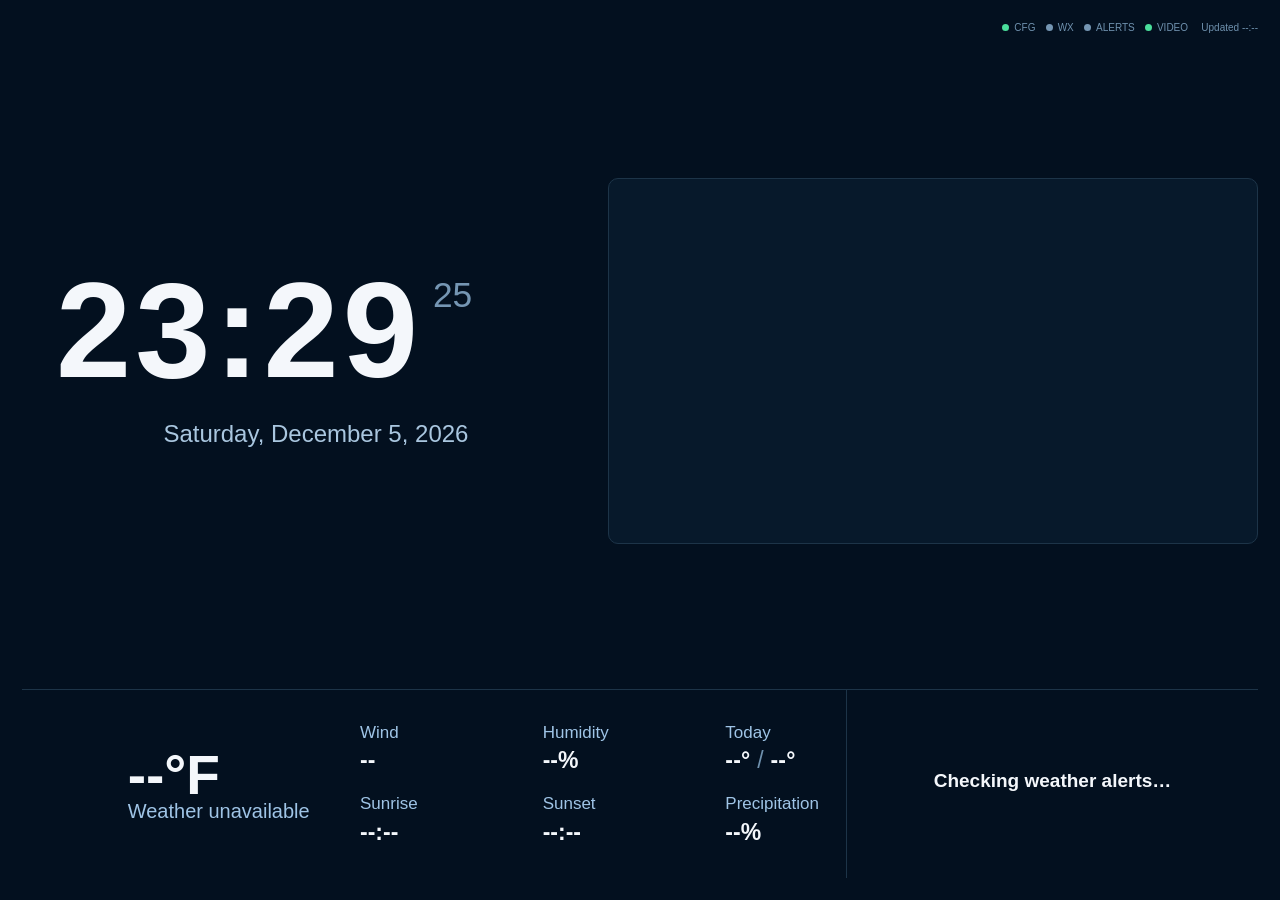
==== commit 7d13149f: "Add files via upload" ====
--- a/index.html
+++ b/index.html
@@ -1,279 +1,121 @@
 <!doctype html>
 <html lang="en">
 <head>
-<meta charset="utf-8">
-<meta name="viewport" content="width=device-width,initial-scale=1">
-<title>Transfer Center Rollover</title>
-<style>
-:root{--bg:#eef4f8;--panel:#fff;--ink:#17232d;--muted:#61717e;--line:#d8e2e8;--blue:#2d6f98;--soft:#e8f2f8;--danger:#a43d3d;--ok:#26734d;--input:#fff;--output:#f8fafb}
-html[data-theme="dark"]{--bg:#0d141a;--panel:#151e25;--ink:#edf4f7;--muted:#a9bac5;--line:#2c3a43;--blue:#4d9dcc;--soft:#1c303c;--danger:#dc7777;--ok:#73c79a;--input:#10181e;--output:#10181e}
-*{box-sizing:border-box} body{margin:0;background:var(--bg);color:var(--ink);font:15px/1.4 system-ui,-apple-system,Segoe UI,Roboto,Arial,sans-serif}
-.app{max-width:1400px;margin:auto;padding:20px}.header{background:var(--panel);border:1px solid var(--line);border-radius:14px;padding:18px 22px;margin-bottom:16px}
-.header{position:relative}.header h1{margin:0 0 8px;font-size:20px}.header-actions{position:absolute;right:18px;top:16px;display:flex;flex-direction:column;gap:8px;align-items:stretch}.theme-toggle{background:var(--soft);color:var(--ink);border:1px solid var(--line);padding:8px 12px}.script{font-size:18px;font-weight:600}
-.grid{display:grid;grid-template-columns:minmax(360px,.9fr) minmax(480px,1.1fr);gap:16px}
-.card{background:var(--panel);border:1px solid var(--line);border-radius:14px;padding:20px}.card h2{font-size:15px;letter-spacing:.06em;margin:0 0 16px;color:var(--muted)}
-label{display:block;font-weight:650;margin:0 0 6px}.field{margin-bottom:14px}
-input,select,textarea{width:100%;border:1px solid #b9c8d1;border-radius:8px;padding:11px 12px;font:inherit;background:var(--input);color:var(--ink)}
-input:focus,select:focus,textarea:focus{outline:3px solid #d8ebf6;border-color:var(--blue)}
-textarea{resize:vertical;min-height:82px}.copybox{min-height:190px;background:var(--output);font-family:ui-monospace,SFMono-Regular,Consolas,monospace}
-.row{display:flex;gap:10px}.row>*{flex:1}
-button{border:0;border-radius:8px;padding:11px 16px;font-weight:700;cursor:pointer;background:var(--blue);color:#fff}
-button.secondary{background:var(--soft);color:var(--ink)}button.danger{background:#b42318;color:#fff}button.danger:hover{background:#8f1c13}button.choice{background:var(--soft);color:var(--ink);border:1px solid var(--line)}
-button.choice.active{background:var(--blue);color:#fff}.actions{display:flex;gap:10px;margin-top:10px}
-.workflow{margin-top:16px;border-top:1px solid var(--line);padding-top:18px}.workflow h3{margin:0 0 10px}
-.notice{background:var(--soft);border-left:4px solid var(--blue);padding:12px 14px;border-radius:6px;margin:10px 0}
-.steps{margin:10px 0 0;padding-left:22px}.hidden{display:none!important}.status{font-size:13px;color:var(--ok);min-height:20px;margin-top:7px}
-.helper{font-size:12px;color:var(--muted);margin-top:5px}.footer-note{font-size:12px;color:var(--muted);margin-top:14px}
-.workflow-label{font-size:11px;font-weight:800;letter-spacing:.08em;color:var(--muted);margin:4px 0 8px}.patient-demo-row{display:grid;grid-template-columns:1.25fr .9fr .9fr;gap:10px}.readonly-field{min-height:42px;display:flex;align-items:center;padding:9px 11px;border:1px solid var(--line);border-radius:8px;background:var(--output);font-weight:700}.combo{position:relative}.combo-list{position:absolute;z-index:50;left:0;right:0;top:100%;margin-top:4px;max-height:260px;overflow:auto;background:var(--panel);border:1px solid var(--line);border-radius:8px;box-shadow:0 10px 25px rgba(0,0,0,.25)}
-.combo-option{padding:10px 12px;cursor:pointer;border-bottom:1px solid var(--line)}.combo-option:last-child{border-bottom:0}.combo-option:hover,.combo-option.active{background:var(--soft)}.combo-empty{padding:10px 12px;color:var(--muted)}
-@media(max-width:850px){.grid{grid-template-columns:1fr}.app{padding:10px}.script{font-size:16px}}
-@media print{.actions,.footer-note{display:none}body{background:#fff}.app{max-width:none}}
-</style>
+  <meta charset="utf-8">
+  <meta name="viewport" content="width=device-width,initial-scale=1,viewport-fit=cover">
+  <meta http-equiv="Cache-Control" content="no-cache, no-store, must-revalidate">
+  <meta name="theme-color" content="#020916">
+  <title>Display</title>
+  <link rel="stylesheet" href="styles.css">
 </head>
 <body>
-<main class="app">
-  <section class="header">
-    <h1>Transfer Center Rollover</h1><div class="header-actions"><button id="themeToggle" class="theme-toggle" type="button">☀ Light Mode</button><button class="danger" id="clear" type="button">Clear / New Call</button></div>
-    <div class="script">Communication Center, this is [Your Name] answering for the Transfer Center. The RN is currently on another call. I’ll ask you a few quick questions.</div>
-  </section>
+  <div class="app" id="app">
+    <div class="status-strip" aria-live="polite">
+      <span class="health-item"><span id="configDot" class="health-dot"></span><span>CFG</span></span>
+      <span class="health-item"><span id="weatherDot" class="health-dot"></span><span>WX</span></span>
+      <span class="health-item"><span id="alertsDot" class="health-dot"></span><span>ALERTS</span></span>
+      <span class="health-item"><span id="videoDot" class="health-dot"></span><span>VIDEO</span></span>
+      <span id="updatedText" class="status-updated">Updated --:--</span>
+    </div>
 
-  <div class="grid">
-    <section class="card">
-      <h2>CALL INFORMATION</h2>
-      <div class="field"><label for="type">Call Type</label>
-        <select id="type"><option value="">Select...</option><option>STROKE</option><option>TRAUMA</option><option>STEMI</option><option>Other - Medical Conversations</option><option>Other - Transfer</option><option>Other - Telehealth</option></select>
+    <main class="hero">
+      <section class="clock-panel">
+        <div class="clock-block">
+          <div class="time-line">
+            <span id="timeMain">00:00</span>
+            <span id="timeSeconds">00</span>
+          </div>
+          <div id="dateText" class="date-text">Loading date…</div>
+        </div>
+      </section>
+
+      <section class="video-panel">
+        <div class="video-shell">
+          <iframe
+            id="videoFrame"
+            title="Information Feed"
+            allow="autoplay; encrypted-media; picture-in-picture"
+            allowfullscreen
+            referrerpolicy="strict-origin-when-cross-origin"></iframe>
+          <div id="videoFallback" class="video-fallback">
+            <span>Communication</span>
+            <span>Center</span>
+          </div>
+        </div>
+      </section>
+    </main>
+
+    <section id="noticeBanner" class="notice-banner" aria-live="polite">
+      <div class="notice-mask">
+        <div id="noticeTrack" class="notice-track"></div>
       </div>
-      <div class="field"><label for="caller">Caller Name</label><input id="caller" autocomplete="off"></div>
-      <div class="field"><label for="facility">Sending Facility</label>
-        <div class="combo">
-          <input id="facility" autocomplete="off" placeholder="Type to search facilities..." role="combobox" aria-autocomplete="list" aria-expanded="false">
-          <div id="facilityList" class="combo-list hidden" role="listbox"></div>
-        </div>
-        <input id="facilityOther" class="hidden" autocomplete="off" placeholder="Enter sending facility" style="margin-top:8px">
-      </div>
-      <div class="field"><label for="callback">Callback Number</label><input id="callback" type="tel" inputmode="numeric" maxlength="12" autocomplete="off" placeholder="000-000-0000"><div class="helper">Include additional contact preferences in the Message field.</div></div>
-      <div class="field"><label for="patient">Patient Name</label><input id="patient" autocomplete="off"><div class="helper">First Name, Last Name</div></div>
-      <div class="patient-demo-row">
-        <div class="field"><label for="dob">Date of Birth</label><input id="dob" autocomplete="off" inputmode="numeric" maxlength="10" placeholder="00/00/0000"></div>
-        <div class="field"><label for="sex">Sex</label><select id="sex"><option value="">Select...</option><option value="M">Male</option><option value="F">Female</option></select></div>
-        <div class="field"><label>Age / Sex</label><div id="ageSex" class="readonly-field">--</div></div>
-      </div>
-      <div class="field"><label for="reason">Message</label><textarea id="reason"></textarea><div class="helper">Keep the message minimal and brief.</div></div>
-      
-      <div class="footer-note">Form entries remain in this browser page only. This version does not save call information.</div>
+      <div id="noticeExpiration" class="notice-expiration"></div>
+      <div id="noticeCount" class="notice-count"></div>
     </section>
 
-    <section>
-      <div class="card">
-        <h2>DYNAMIC WORKFLOW</h2>
-        <div id="noneFlow" class="notice">Select Call Type to display the workflow.</div>
-
-        <div id="strokeFlow" class="hidden">
-          <h3>STROKE</h3><div class="workflow-label">NEXT ACTIONS</div>
-          <div class="field">
-            <label>Last Known Normal less than 24 hours?</label>
-            <div class="row">
-              <button type="button" class="choice" data-lkn="YES">YES</button>
-              <button type="button" class="choice" data-lkn="NO">NO</button>
-            </div>
-          </div>
-          <div id="strokeYes" class="notice hidden">
-            <strong>Next actions</strong>
-            <ol class="steps">
-              <li>Connect caller to Neurologist on call (<a href="http://kal-spokweb/Amcom/AmcomWeb/" target="_blank" rel="noopener">AMCOM On Call</a>).</li>
-              <li>Send Voalte to the Neurologist and Transfer Center RN with the information obtained.</li>
-            </ol>
-          </div>
-          <div id="strokeNo" class="notice hidden">
-            <strong>LKN ≥ 24 hours / NO</strong><br>
-            Send the Voalte message to Transfer Center RN with the information obtained.
+    <footer class="info-bar">
+      <section class="weather-block">
+        <div class="weather-summary">
+          <div id="weatherIcon" class="weather-icon" aria-hidden="true"></div>
+          <div class="weather-primary">
+            <div id="temperature" class="temperature">--°F</div>
+            <div id="condition" class="condition">Weather unavailable</div>
           </div>
         </div>
 
-        <div id="traumaFlow" class="hidden">
-          <h3>TRAUMA</h3><div class="workflow-label">NEXT ACTIONS</div>
-          <div class="notice">Send the Voalte message to Transfer Center RN with the information obtained.</div>
+        <div class="weather-stats clean-weather-grid">
+          <div class="weather-column">
+            <div class="weather-group">
+              <span class="stat-label">Wind</span>
+              <strong id="wind">--</strong>
+            </div>
+            <div class="weather-group secondary">
+              <span class="stat-label">Sunrise</span>
+              <strong id="sunrise">--:--</strong>
+            </div>
+          </div>
+
+          <div class="weather-column">
+            <div class="weather-group">
+              <span class="stat-label">Humidity</span>
+              <strong id="humidity">--%</strong>
+            </div>
+            <div class="weather-group secondary">
+              <span class="stat-label">Sunset</span>
+              <strong id="sunset">--:--</strong>
+            </div>
+          </div>
+
+          <div class="weather-column">
+            <div class="weather-group">
+              <span class="stat-label">Today</span>
+              <strong class="today-range"><span id="highTemp">--°</span><span class="temp-range-divider"> / </span><span id="lowTemp">--°</span></strong>
+            </div>
+            <div class="weather-group secondary">
+              <span class="stat-label">Precipitation</span>
+              <strong id="precipitation">--%</strong>
+            </div>
+          </div>
         </div>
+      </section>
 
-        <div id="stemiFlow" class="hidden">
-          <h3>STEMI</h3><div class="workflow-label">NEXT ACTIONS</div>
-          <div class="notice">Send the Voalte message to Transfer Center RN with the information obtained.</div>
+      <section class="alerts-block">
+        <div id="alerts" class="alerts">
+          <div class="alert-title">Checking weather alerts…</div>
+          <div class="alert-detail"></div>
         </div>
-        <div id="otherFlow" class="hidden">
-          <h3 id="otherFlowTitle">OTHER</h3>
-          <div class="workflow-label">NEXT ACTIONS</div>
-          <div class="notice">Send the Voalte message to Transfer Center RN with the information obtained.</div>
-        </div>
+      </section>
+    </footer>
+  </div>
 
-        <div class="workflow">
-          <h2>VOALTE MESSAGE</h2>
-          <textarea id="output" class="copybox" readonly></textarea>
-          <div class="actions"><button id="copy">Copy Message</button></div>
-          <div id="copyStatus" class="status"></div>
-        </div>
-      </div>
-    </section>
-  </div>
-</main>
-<script>
-const ids=["type","caller","facility","facilityOther","callback","patient","dob","sex","reason"];
-const $=id=>document.getElementById(id);
-let lkn="";
+  <aside id="diagnostics" class="diagnostics" aria-hidden="true">
+    <div class="diagnostics-head">
+      <strong>Display Diagnostics</strong>
+      <span>Press D to close</span>
+    </div>
+    <dl id="diagnosticsGrid"></dl>
+  </aside>
 
-function val(id){
-  if(id==="facility" && ($("facility").dataset.value==="Other" || $("facility").dataset.value==="Clinic (enter name below)"))
-    return $("facilityOther").value.trim();
-  return $(id).value.trim();
-}
-
-const facilities=[
-"Anaconda-Community Hospital of Anaconda","Brendan House","Bozeman-Bozeman Health Deaconess Hospital",
-"Bonner's Ferry-Boundary Community Hospital","Browning-Blackfeet Community Hospital","Butte-St. James' Hospital",
-"Clinic (enter name below)","Chester Logan Health","Conrad Logan Health","Cutbank Logan Health",
-"Deer Lodge Medical Center","Dillon-Barrett Hospital","Eureka Logan Health Primary Care","Fort Harrison-VA",
-"Glasgow-Frances Mahon Deaconess Hospital","Great Falls-Benefis","Great Falls Clinic",
-"Hamilton-Bitteroot Health Daly Hospital","Havre-Northern Montana Hospital","Helena-St. Peter's Healthcare",
-"Kalispell-Logan Health","Libby-Cabinet Peaks Medical Center","Lewistown-Central Montana Hospital",
-"Missoula-Community Medical Center","Missoula-St. Patrick's Providence","Plains-Clark Fork Valley Hospital",
-"Polson-St. Joseph's Hospital","Red Lodge-Beartooth Billings Clinic","Ronan-St. Luke's Medical Center",
-"Shelby-Logan Health","Superior-Mineral Community Hospital","Whitefish-Logan Health","Other"
-];
-let facilityMatches=[], facilityActive=-1;
-function facilitySearch(q){
-  const terms=q.toLowerCase().trim().split(/\s+/).filter(Boolean);
-  return facilities.filter(f=>terms.every(t=>f.toLowerCase().includes(t)));
-}
-function renderFacilities(){
-  facilityMatches=facilitySearch($("facility").value); facilityActive=-1;
-  const list=$("facilityList"); list.innerHTML="";
-  if(!facilityMatches.length){list.innerHTML='<div class="combo-empty">No matches — choose Other for manual entry.</div>';}
-  facilityMatches.forEach((f,i)=>{
-    const d=document.createElement("div"); d.className="combo-option"; d.textContent=f; d.setAttribute("role","option");
-    d.addEventListener("mousedown",e=>{e.preventDefault();selectFacility(f)}); list.appendChild(d);
-  });
-  list.classList.remove("hidden"); $("facility").setAttribute("aria-expanded","true");
-}
-function selectFacility(f){
-  $("facility").value=f; $("facility").dataset.value=f;
-  $("facilityList").classList.add("hidden"); $("facility").setAttribute("aria-expanded","false");
-  const manual=f==="Other"||f==="Clinic (enter name below)";
-  $("facilityOther").classList.toggle("hidden",!manual);
-  if(!manual)$("facilityOther").value="";
-  generate(); if(manual)$("facilityOther").focus();
-}
-$("facility").addEventListener("focus",renderFacilities);
-$("facility").addEventListener("input",()=>{$("facility").dataset.value="";$("facilityOther").classList.add("hidden");renderFacilities();generate()});
-$("facility").addEventListener("keydown",e=>{
-  const opts=[...$("facilityList").querySelectorAll(".combo-option")];
-  if(e.key==="ArrowDown"||e.key==="ArrowUp"){e.preventDefault();facilityActive=Math.max(0,Math.min(opts.length-1,facilityActive+(e.key==="ArrowDown"?1:-1)));opts.forEach((o,i)=>o.classList.toggle("active",i===facilityActive));opts[facilityActive]?.scrollIntoView({block:"nearest"});}
-  if(e.key==="Enter"&&facilityActive>=0){e.preventDefault();selectFacility(facilityMatches[facilityActive]);}
-  if(e.key==="Escape"){$("facilityList").classList.add("hidden");}
-});
-document.addEventListener("click",e=>{if(!e.target.closest(".combo"))$("facilityList").classList.add("hidden")});
-
-function generate(){
-  const type=val("type");
-  const lines=[];
-  if(type) lines.push(type+" – Transfer Center Rollover","");
-  lines.push(
-    "Caller: "+val("caller"),
-    "Sending Facility: "+val("facility"),
-    "Callback: "+val("callback"),
-    "Patient: "+val("patient"),
-    "DOB: "+val("dob"),
-    "Message: "+val("reason")
-  );
-  if(type==="STROKE" && lkn) lines.push("LKN <24 hrs: "+lkn);
-  $("output").value=lines.join("\n");
-  $("output").style.height="auto";
-  $("output").style.height=$("output").scrollHeight+"px";
-  showFlow(type);
-}
-function showFlow(type){
-  ["noneFlow","strokeFlow","traumaFlow","stemiFlow","otherFlow"].forEach(x=>$(x).classList.add("hidden"));
-  if(!type) $("noneFlow").classList.remove("hidden");
-  if(type==="STROKE") $("strokeFlow").classList.remove("hidden");
-  if(type==="TRAUMA") $("traumaFlow").classList.remove("hidden");
-  if(type==="STEMI") $("stemiFlow").classList.remove("hidden");
-  if(type.startsWith("Other - ")){
-    $("otherFlow").classList.remove("hidden");
-    $("otherFlowTitle").textContent=type.toUpperCase();
-  }
-}
-
-$("callback").addEventListener("input",e=>{let d=e.target.value.replace(/\D/g,"").slice(0,10);let f=d;if(d.length>3)f=d.slice(0,3)+"-"+d.slice(3);if(d.length>6)f=d.slice(0,3)+"-"+d.slice(3,6)+"-"+d.slice(6);e.target.value=f;e.target.setCustomValidity(f.length===0||/^\d{3}-\d{3}-\d{4}$/.test(f)?"":"Enter callback as 000-000-0000");generate();});
-
-function updateAgeSex(){
-  const raw=$("dob").value;
-  const sex=$("sex").value;
-  let age="";
-  if(/^\d{2}\/\d{2}\/\d{4}$/.test(raw)){
-    const [mm,dd,yyyy]=raw.split("/").map(Number);
-    const dob=new Date(yyyy,mm-1,dd);
-    if(dob.getFullYear()===yyyy && dob.getMonth()===mm-1 && dob.getDate()===dd && dob<=new Date()){
-      const today=new Date();
-      age=today.getFullYear()-yyyy;
-      const birthdayPassed=(today.getMonth()>mm-1)||(today.getMonth()===mm-1&&today.getDate()>=dd);
-      if(!birthdayPassed) age--;
-    }
-  }
-  $("ageSex").textContent=(age!==""&&sex)?age+" "+sex:"--";
-}
-$("sex").addEventListener("change",()=>{updateAgeSex();generate();});
-
-$("dob").addEventListener("input",e=>{
-  let digits=e.target.value.replace(/\D/g,"").slice(0,8);
-  let formatted=digits;
-  if(digits.length>2) formatted=digits.slice(0,2)+"/"+digits.slice(2);
-  if(digits.length>4) formatted=digits.slice(0,2)+"/"+digits.slice(2,4)+"/"+digits.slice(4);
-  e.target.value=formatted;
-  e.target.setCustomValidity(formatted.length===0||formatted.length===10?"":"Enter DOB as 00/00/0000");
-  updateAgeSex(); generate();
-});
-
-ids.filter(id=>id!=="facility"&&id!=="dob"&&id!=="callback"&&id!=="sex").forEach(id=>$(id).addEventListener(id==="type"?"change":"input",()=>{
-  if(id==="type"){
-    const t=val("type");
-    if(t!=="STROKE"){
-      lkn="";
-      document.querySelectorAll("[data-lkn]").forEach(b=>b.classList.remove("active"));
-      $("strokeYes").classList.add("hidden"); $("strokeNo").classList.add("hidden");
-      $("reason").value = t && t!=="STROKE" ? "Request callback for " + t : "";
-    } else if(/^Request callback for (TRAUMA|STEMI|Other - .+)$/.test($("reason").value)){
-      $("reason").value="";
-    }
-  }
-  generate();
-}));
-document.querySelectorAll("[data-lkn]").forEach(btn=>btn.addEventListener("click",()=>{
-  lkn=btn.dataset.lkn;
-  document.querySelectorAll("[data-lkn]").forEach(b=>b.classList.toggle("active",b===btn));
-  $("strokeYes").classList.toggle("hidden",lkn!=="YES");
-  $("strokeNo").classList.toggle("hidden",lkn!=="NO");
-  generate();
-}));
-$("copy").addEventListener("click",async()=>{
-  try{await navigator.clipboard.writeText($("output").value);$("copyStatus").textContent="Message copied to clipboard."}
-  catch(e){$("output").select();document.execCommand("copy");$("copyStatus").textContent="Message copied to clipboard."}
-  setTimeout(()=>$("copyStatus").textContent="",2500);
-});
-$("clear").addEventListener("click",()=>{
-  if(!confirm("Clear this call and start a new one?")) return;
-  ids.forEach(id=>$(id).value=""); $("facility").dataset.value=""; $("facilityOther").classList.add("hidden"); $("facilityList").classList.add("hidden"); lkn="";
-  document.querySelectorAll("[data-lkn]").forEach(b=>b.classList.remove("active"));
-  $("strokeYes").classList.add("hidden");$("strokeNo").classList.add("hidden");
-  $("copyStatus").textContent=""; $("ageSex").textContent="--"; generate(); $("type").focus();
-});
-
-const themeToggle=$("themeToggle");
-function setTheme(theme){
-  document.documentElement.dataset.theme=theme;
-  themeToggle.textContent=theme==="dark"?"☀ Light Mode":"☾ Dark Mode";
-}
-setTheme("dark");
-themeToggle.addEventListener("click",()=>setTheme(document.documentElement.dataset.theme==="dark"?"light":"dark"));
-
-generate();
-</script>
+  <script type="module" src="display.js"></script>
 </body>
 </html>
--- a/styles.css
+++ b/styles.css
@@ -0,0 +1,707 @@
+:root{
+  --bg:#03101f;
+  --surface:#07192b;
+  --surface-hover:#0b2136;
+  --border:#1d3448;
+  --border-subtle:#142a3d;
+  --text:#f4f7fb;
+  --text-secondary:#a9c6df;
+  --text-muted:#7596b3;
+  --accent:#4da9dc;
+  --accent-hover:#65b9e5;
+  --success:#4ade9b;
+  --warning:#f6c453;
+  --danger:#ef6b73;
+  --pad:clamp(22px,1.5vw,30px);
+  --gap:clamp(24px,2vw,40px);
+  --radius:10px;
+  --footer-h:clamp(176px,21vh,230px);
+}
+
+
+*{box-sizing:border-box}
+html,body{
+  font-family:Inter,Segoe UI,Arial,sans-serif;
+  color:var(--text);
+  background:var(--bg);
+  font-variant-numeric:tabular-nums;
+}
+
+.app{
+  min-height:100vh;
+  height:100dvh;
+  padding:var(--pad);
+  display:grid;
+  grid-template-rows:minmax(0,1fr) var(--footer-h);
+  gap:var(--gap);
+  position:relative;
+}
+
+.status-strip{
+  position:absolute;
+  top:var(--pad);
+  right:var(--pad);
+  z-index:5;
+  display:flex;
+  align-items:center;
+  gap:clamp(10px,.8vw,15px);
+  color:var(--text-muted);
+  font-size:clamp(10px,.66vw,13px);
+  white-space:nowrap;
+}
+.health-item{display:inline-flex;align-items:center;gap:5px}
+.health-dot{width:7px;height:7px;border-radius:50%;background:var(--text-muted)}
+.health-dot.ok{background:var(--success)}
+.health-dot.delayed{background:var(--warning)}
+.health-dot.error{background:var(--danger)}
+.status-updated{margin-left:3px;color:var(--text-secondary)}
+
+.hero{
+  display:grid;
+  grid-template-columns:minmax(0,1fr) minmax(520px,1fr);
+  gap:clamp(48px,3.4vw,72px);
+  align-items:center;
+  min-height:0;
+  padding-top:clamp(30px,4vh,52px);
+}
+
+.clock-panel{
+  container-type:inline-size;
+  min-width:0;
+  padding-left:clamp(52px,4.2vw,92px);
+  overflow:visible;
+}
+.clock-block{width:100%;min-width:0}
+.time-line{
+  display:flex;
+  align-items:flex-start;
+  white-space:nowrap;
+  min-width:0;
+  overflow:visible;
+}
+#timeMain{
+  font-size:clamp(150px,31cqw,320px);
+  font-weight:620;
+  letter-spacing:.026em;
+  line-height:.86;
+  white-space:nowrap;
+}
+#timeSeconds{
+  flex:0 0 auto;
+  margin:.05em 0 0 clamp(16px,1.2vw,22px);
+  font-size:clamp(34px,7.5cqw,72px);
+  font-weight:500;
+  color:var(--text-muted);
+}
+.date-text{
+  margin-top:clamp(30px,3.4vh,50px);
+  font-size:clamp(29px,4.4cqw,44px);
+  font-weight:500;
+  color:var(--text-secondary);
+  text-align:center;
+  line-height:1.2;
+}
+
+.video-panel{min-width:0;display:flex;align-items:center}
+.video-shell{
+  width:100%;
+  aspect-ratio:16/9;
+  border:1px solid var(--border);
+  border-radius:var(--radius);
+  overflow:hidden;
+  background:var(--surface);
+  position:relative;
+}
+.video-shell iframe{width:100%;height:100%;border:0;display:block}
+.video-fallback{
+  position:absolute;inset:0;
+  display:none;
+  align-items:center;
+  justify-content:center;
+  flex-direction:column;
+  gap:2px;
+  color:var(--text-secondary);
+  font-size:clamp(30px,2.2vw,46px);
+  font-weight:600;
+  line-height:1.05;
+  text-align:center;
+  background:var(--surface);
+}
+
+.info-bar{
+  display:grid;
+  grid-template-columns:minmax(0,2fr) minmax(350px,1fr);
+  gap:0;
+  border-top:1px solid var(--border);
+  min-height:0;
+}
+.weather-block{
+  display:grid;
+  grid-template-columns:minmax(290px,.85fr) minmax(520px,1.15fr);
+  align-items:center;
+  gap:clamp(42px,3vw,66px);
+  padding:clamp(20px,2vh,28px) clamp(50px,3.7vw,74px);
+  min-width:0;
+}
+.weather-summary{
+  display:grid;
+  grid-template-columns:auto minmax(0,1fr);
+  gap:clamp(20px,1.5vw,28px);
+  align-items:center;
+}
+.weather-icon{width:clamp(56px,4.4vw,82px);height:clamp(56px,4.4vw,82px);color:#e4edf5}
+.weather-icon svg,.stat-icon svg{width:100%;height:100%;display:block}
+.temperature{font-size:clamp(54px,4.3vw,82px);font-weight:610;line-height:.9}
+.condition{font-size:clamp(20px,1.3vw,25px);color:var(--text-secondary);margin-top:10px}
+
+.weather-stats{
+  display:grid;
+  grid-template-columns:repeat(2,minmax(180px,1fr));
+  gap:clamp(24px,2.2vh,36px) clamp(54px,4vw,84px);
+  place-content:center;
+  width:min(100%,570px);
+  justify-self:center;
+}
+.weather-stat{
+  display:grid;
+  grid-template-columns:22px minmax(0,1fr);
+  gap:11px;
+  align-items:center;
+}
+.stat-icon{width:21px;height:21px;color:#8baac2}
+.stat-label{display:block;font-size:clamp(17px,1.12vw,21px);color:var(--text-secondary);line-height:1.2}
+.weather-stat strong{display:block;margin-top:5px;font-size:clamp(21px,1.38vw,27px);line-height:1.15}
+
+.alerts-block{
+  border-left:1px solid var(--border);
+  display:flex;
+  align-items:center;
+  justify-content:center;
+  padding:0 clamp(34px,2.8vw,54px);
+}
+.alerts{width:100%;text-align:center}
+.alert-title{font-size:clamp(18px,1.18vw,23px);font-weight:600}
+.alert-detail{margin-top:7px;font-size:clamp(14px,.95vw,18px);line-height:1.35;color:var(--text-muted)}
+.alerts.warning{border-left:3px solid var(--danger);padding-left:18px;text-align:left}
+.alerts.watch{border-left:3px solid #e8d15d;padding-left:18px;text-align:left}
+.alerts.advisory{border-left:3px solid var(--warning);padding-left:18px;text-align:left}
+
+.notice-banner{
+  position:absolute;
+  left:var(--pad);
+  right:var(--pad);
+  bottom:calc(var(--footer-h) + var(--gap) + 8px);
+  min-height:clamp(82px,9vh,112px);
+  border:1px solid var(--border);
+  border-radius:var(--radius);
+  background:rgba(5,17,31,.94);
+  backdrop-filter:blur(8px);
+  overflow:hidden;
+  opacity:0;
+  transform:translateY(12px);
+  pointer-events:none;
+  transition:opacity .28s ease,transform .28s ease;
+  box-shadow:0 14px 34px rgba(0,0,0,.18);
+  z-index:8;
+}
+.notice-banner.active{opacity:1;transform:translateY(0)}
+.notice-mask{
+  position:absolute;inset:0;overflow:hidden;
+  -webkit-mask-image:linear-gradient(to bottom,transparent 0%,#000 18%,#000 82%,transparent 100%);
+  mask-image:linear-gradient(to bottom,transparent 0%,#000 18%,#000 82%,transparent 100%);
+}
+.notice-track{
+  position:absolute;left:0;right:0;top:50%;
+  display:flex;flex-direction:column;gap:10px;
+  padding:0 38px;
+  transform:translateY(var(--notice-offset,-50%));
+  transition:transform 700ms cubic-bezier(.22,.61,.36,1);
+}
+.notice-item{
+  min-height:52px;
+  display:flex;align-items:center;justify-content:center;
+  padding:10px 60px;
+  border-left:3px solid transparent;
+  border-radius:7px;
+  color:rgba(244,247,251,.42);
+  font-size:clamp(16px,1.08vw,21px);
+  text-align:center;
+  opacity:.42;
+  transform:scale(.975);
+  transition:opacity 700ms ease,transform 700ms ease,color 700ms ease,background-color 700ms ease;
+}
+.notice-item.active{color:var(--text);opacity:1;transform:scale(1);background:rgba(8,24,41,.56)}
+.notice-item.important{border-left-color:var(--warning)}
+.notice-item.urgent{border-left-color:var(--danger)}
+.notice-expiration{position:absolute;left:12px;bottom:7px;font-size:11px;color:rgba(159,176,194,.72)}
+.notice-count{position:absolute;right:10px;bottom:7px;font-size:11px;color:var(--text-muted)}
+
+@media(max-width:1500px){
+  .hero{grid-template-columns:minmax(0,.92fr) minmax(450px,1.08fr);gap:32px}
+  .clock-panel{padding-left:34px}
+  #timeMain{font-size:clamp(108px,26cqw,230px);letter-spacing:.03em}
+  #timeSeconds{font-size:clamp(28px,6.8cqw,56px);margin-left:11px}
+  .date-text{font-size:clamp(24px,3.9cqw,35px)}
+  .weather-block{
+    grid-template-columns:minmax(240px,.8fr) minmax(400px,1.2fr);
+    gap:30px;
+    padding-left:34px;padding-right:34px;
+  }
+  .weather-stats{grid-template-columns:repeat(2,minmax(150px,1fr));column-gap:36px}
+}
+
+@media(prefers-reduced-motion:reduce){
+  *{transition:none!important}
+}
+
+
+/* Reliability / burn-in protection */
+.app{
+  transform:translate(var(--burn-x,0px),var(--burn-y,0px));
+  transition:transform 2s ease;
+}
+
+/* Hidden diagnostics overlay */
+.diagnostics{
+  position:fixed;
+  right:20px;
+  bottom:20px;
+  z-index:50;
+  width:min(480px,calc(100vw - 40px));
+  max-height:70vh;
+  overflow:auto;
+  display:none;
+  padding:16px;
+  border:1px solid var(--border);
+  border-radius:10px;
+  background:rgba(3,16,31,.97);
+  box-shadow:0 18px 50px rgba(0,0,0,.4);
+  color:var(--text);
+}
+.diagnostics.open{display:block}
+.diagnostics-head{
+  display:flex;
+  justify-content:space-between;
+  gap:16px;
+  padding-bottom:10px;
+  margin-bottom:10px;
+  border-bottom:1px solid var(--border-subtle);
+}
+.diagnostics-head span{color:var(--text-muted);font-size:12px}
+.diagnostics dl{margin:0;display:grid;grid-template-columns:150px 1fr;gap:7px 12px;font-size:13px}
+.diagnostics dt{color:var(--text-muted)}
+.diagnostics dd{margin:0;color:var(--text-secondary);word-break:break-word}
+
+/* Prevent long alert / notice text from clipping. JS may also reduce font-size when needed. */
+.alert-title,.alert-detail,.notice-item{overflow-wrap:anywhere}
+
+.status-updated.stale{color:var(--warning);opacity:.8}
+
+
+/* v3.3.1 — TV viewport lock: never show page scrollbars */
+html,
+body{
+  width:100%;
+  height:100%;
+  min-width:0;
+  min-height:0;
+  margin:0;
+  padding:0;
+  overflow:hidden !important;
+  overscroll-behavior:none;
+}
+
+body{
+  position:fixed;
+  inset:0;
+}
+
+.app{
+  position:absolute;
+  inset:0;
+  width:100%;
+  height:100%;
+  max-width:100vw;
+  max-height:100vh;
+  overflow:hidden;
+  box-sizing:border-box;
+}
+
+/* Keep the 1px burn-in shift from increasing the document bounds. */
+.app,
+.hero,
+.footer{
+  box-sizing:border-box;
+}
+
+.hero{
+  min-height:0;
+  overflow:hidden;
+}
+
+.footer{
+  min-height:0;
+  overflow:hidden;
+}
+
+.video-shell{
+  max-width:100%;
+  max-height:100%;
+}
+
+/* v3.3.2 — compact daily high / low */
+.high-low{
+  display:flex;
+  align-items:center;
+  gap:8px;
+  margin-top:9px;
+  color:var(--text-muted);
+  font-size:clamp(14px,.9vw,17px);
+  line-height:1;
+  letter-spacing:.01em;
+}
+.high-low > span{
+  display:inline-flex;
+  align-items:center;
+  gap:3px;
+}
+.high-low strong{
+  color:var(--text-secondary);
+  font-weight:600;
+}
+.hl-label{
+  color:var(--text-muted);
+  font-size:.88em;
+  font-weight:600;
+}
+.hl-divider{
+  color:var(--border);
+  font-size:.8em;
+}
+
+/* v3.3.3 — single-line weather summary */
+.weather-summary{display:flex;align-items:center;flex-wrap:nowrap;gap:9px;margin-top:6px;min-width:0;white-space:nowrap}
+.weather-summary .condition{margin:0;min-width:0;color:var(--text-secondary)}
+.summary-divider{color:var(--border);font-size:.9em;font-weight:400}
+.weather-summary .high-low{display:inline-flex;align-items:center;flex:0 0 auto;gap:8px;margin:0;color:var(--text-muted);font-size:clamp(14px,.9vw,17px);line-height:1}
+.weather-summary .high-low>span{display:inline-flex;align-items:center;gap:3px}
+.weather-summary .high-low strong{color:var(--text-secondary);font-weight:600}
+.weather-summary .hl-label{color:var(--text-muted);font-size:.88em;font-weight:600}
+.weather-summary .hl-divider{color:var(--border);font-size:.8em}
+
+/* v3.3.4 weather detail grid */
+.weather-stats{grid-template-columns:repeat(4,minmax(0,1fr));column-gap:clamp(18px,1.8vw,34px);row-gap:clamp(14px,1.4vh,22px)}
+.stat-letter{display:flex;align-items:center;justify-content:center;font-size:13px;font-weight:600;color:var(--text-muted)}
+@media(max-width:1200px){.weather-stats{grid-template-columns:repeat(4,minmax(0,1fr));column-gap:14px}}
+
+
+/* v3.3.5 — weather detail spacing refinement */
+.weather-block{
+  grid-template-columns:minmax(320px,.82fr) minmax(620px,1.18fr);
+  gap:clamp(54px,4vw,88px);
+  padding-left:clamp(56px,4.2vw,86px);
+  padding-right:clamp(48px,3.8vw,78px);
+}
+
+/* Seven details become a balanced four-column grid with High/Low combined. */
+.weather-stats{
+  width:min(100%,760px);
+  grid-template-columns:repeat(4,minmax(128px,1fr));
+  column-gap:clamp(28px,2.6vw,52px);
+  row-gap:clamp(24px,2.4vh,34px);
+  justify-self:center;
+  place-content:center;
+}
+
+.weather-stat{
+  grid-template-columns:22px minmax(0,1fr);
+  column-gap:12px;
+  min-width:0;
+  align-items:center;
+}
+
+.stat-label{
+  white-space:nowrap;
+}
+
+.weather-stat strong{
+  white-space:nowrap;
+}
+
+.temp-range-icon{
+  display:flex;
+  align-items:center;
+  justify-content:center;
+  width:21px;
+  height:21px;
+  color:var(--text-muted);
+  font-size:15px;
+  font-weight:600;
+  line-height:1;
+}
+
+.temp-range-divider{
+  color:var(--text-muted);
+  font-weight:400;
+}
+
+.high-low-stat strong{
+  letter-spacing:.01em;
+}
+
+/* Give current conditions a little more separation from the metrics. */
+.weather-summary{
+  padding-left:clamp(6px,.5vw,10px);
+}
+
+@media(max-width:1500px){
+  .weather-block{
+    grid-template-columns:minmax(270px,.78fr) minmax(520px,1.22fr);
+    gap:38px;
+    padding-left:38px;
+    padding-right:34px;
+  }
+
+  .weather-stats{
+    width:min(100%,680px);
+    grid-template-columns:repeat(4,minmax(112px,1fr));
+    column-gap:24px;
+    row-gap:20px;
+  }
+}
+
+@media(max-width:1100px){
+  .weather-block{
+    grid-template-columns:minmax(230px,.72fr) minmax(430px,1.28fr);
+    gap:26px;
+  }
+
+  .weather-stats{
+    grid-template-columns:repeat(3,minmax(110px,1fr));
+  }
+}
+
+
+/* v3.3.7 — repaired weather footer */
+.info-bar{
+  display:grid !important;
+  grid-template-columns:minmax(0,2fr) minmax(350px,1fr) !important;
+  gap:0 !important;
+  align-items:stretch !important;
+}
+
+.weather-block{
+  display:grid !important;
+  grid-template-columns:minmax(330px,.82fr) minmax(620px,1.18fr) !important;
+  align-items:center !important;
+  gap:clamp(48px,3.6vw,78px) !important;
+  padding:clamp(18px,1.8vh,26px) clamp(48px,3.5vw,72px) !important;
+  min-width:0 !important;
+}
+
+.clean-weather-grid{
+  display:grid !important;
+  grid-template-columns:repeat(3,minmax(150px,1fr)) !important;
+  column-gap:clamp(42px,3.2vw,68px) !important;
+  width:min(100%,760px) !important;
+  justify-self:center !important;
+  align-items:start !important;
+}
+
+.weather-column{
+  display:grid !important;
+  grid-template-rows:auto auto !important;
+  row-gap:clamp(20px,2vh,30px) !important;
+  min-width:0 !important;
+}
+
+.weather-group{
+  min-width:0 !important;
+}
+
+.weather-group .stat-label{
+  display:block !important;
+  margin:0 0 6px !important;
+  color:var(--text-secondary) !important;
+  font-size:clamp(18px,1.18vw,23px) !important;
+  line-height:1.15 !important;
+  white-space:nowrap !important;
+}
+
+.weather-group strong{
+  display:block !important;
+  color:var(--text) !important;
+  font-size:clamp(23px,1.5vw,30px) !important;
+  line-height:1.12 !important;
+  font-weight:600 !important;
+  white-space:nowrap !important;
+}
+
+.weather-group.secondary .stat-label{
+  color:var(--text-muted) !important;
+}
+
+.weather-group.secondary strong{
+  color:var(--text-secondary) !important;
+}
+
+.today-range{
+  letter-spacing:.01em !important;
+}
+
+.temp-range-divider{
+  color:var(--text-muted) !important;
+  font-weight:400 !important;
+}
+
+.alerts-block{
+  grid-column:2 !important;
+  grid-row:1 !important;
+  position:relative !important;
+  inset:auto !important;
+  align-self:stretch !important;
+  display:flex !important;
+  align-items:center !important;
+  justify-content:center !important;
+  border-left:1px solid var(--border) !important;
+  padding:0 clamp(34px,2.8vw,54px) !important;
+}
+
+.alerts{
+  position:static !important;
+  width:100% !important;
+  text-align:center !important;
+}
+
+.alert-title{
+  font-size:clamp(19px,1.25vw,24px) !important;
+}
+
+.alert-detail{
+  font-size:clamp(14px,.95vw,18px) !important;
+}
+
+@media(max-width:1500px){
+  .weather-block{
+    grid-template-columns:minmax(270px,.76fr) minmax(520px,1.24fr) !important;
+    gap:34px !important;
+    padding-left:34px !important;
+    padding-right:30px !important;
+  }
+
+  .clean-weather-grid{
+    grid-template-columns:repeat(3,minmax(125px,1fr)) !important;
+    column-gap:28px !important;
+  }
+
+  .weather-group .stat-label{
+    font-size:17px !important;
+  }
+
+  .weather-group strong{
+    font-size:23px !important;
+  }
+}
+
+
+/* v3.3.8 — unified public display color hierarchy
+   Primary values = bright white
+   Labels/supporting text = one consistent soft blue
+   Muted/separators = one consistent subdued blue-gray
+*/
+:root{
+  --display-primary:#F4F7FB;
+  --display-secondary:#9FC4E6;
+  --display-muted:#6F91AE;
+}
+
+.temperature,
+.weather-group strong,
+.alert-title{
+  color:var(--display-primary) !important;
+}
+
+.condition,
+.weather-group .stat-label,
+.weather-group.secondary .stat-label,
+.weather-group.secondary strong{
+  color:var(--display-secondary) !important;
+}
+
+.temp-range-divider,
+.status-updated,
+.status-item,
+.alert-detail{
+  color:var(--display-muted) !important;
+}
+
+/* Keep all six secondary weather groups visually equal.
+   Sunrise/Sunset/Precipitation should not appear dimmer than the top row. */
+.weather-group.secondary{
+  opacity:1 !important;
+}
+
+/* Preserve hierarchy within Today's high/low value. */
+.today-range,
+.today-range #highTemp,
+.today-range #lowTemp{
+  color:var(--display-primary) !important;
+}
+
+
+/* v3.3.9 — final weather color hierarchy
+   Labels / conditions = soft blue
+   Values = white
+*/
+:root{
+  --weather-label:#9FC4E6;
+  --weather-value:#F4F7FB;
+  --weather-muted:#6F91AE;
+}
+
+/* Current condition */
+.condition{
+  color:var(--weather-label) !important;
+}
+
+/* Weather labels */
+.weather-group .stat-label,
+.weather-group.secondary .stat-label{
+  color:var(--weather-label) !important;
+  opacity:1 !important;
+}
+
+/* Weather values */
+.temperature,
+.weather-group strong,
+.weather-group.secondary strong,
+.today-range,
+.today-range #highTemp,
+.today-range #lowTemp,
+#wind,
+#humidity,
+#sunrise,
+#sunset,
+#precipitation{
+  color:var(--weather-value) !important;
+  opacity:1 !important;
+}
+
+/* Only separators/supporting details stay muted */
+.temp-range-divider{
+  color:var(--weather-muted) !important;
+}
+
+/* Alert hierarchy follows the same rule */
+.alert-title{
+  color:var(--weather-value) !important;
+}
+.alert-detail{
+  color:var(--weather-label) !important;
+}
+
+/* Status strip stays subtle, not competing with display content */
+.status-strip,
+.status-updated{
+  color:var(--weather-muted) !important;
+}
